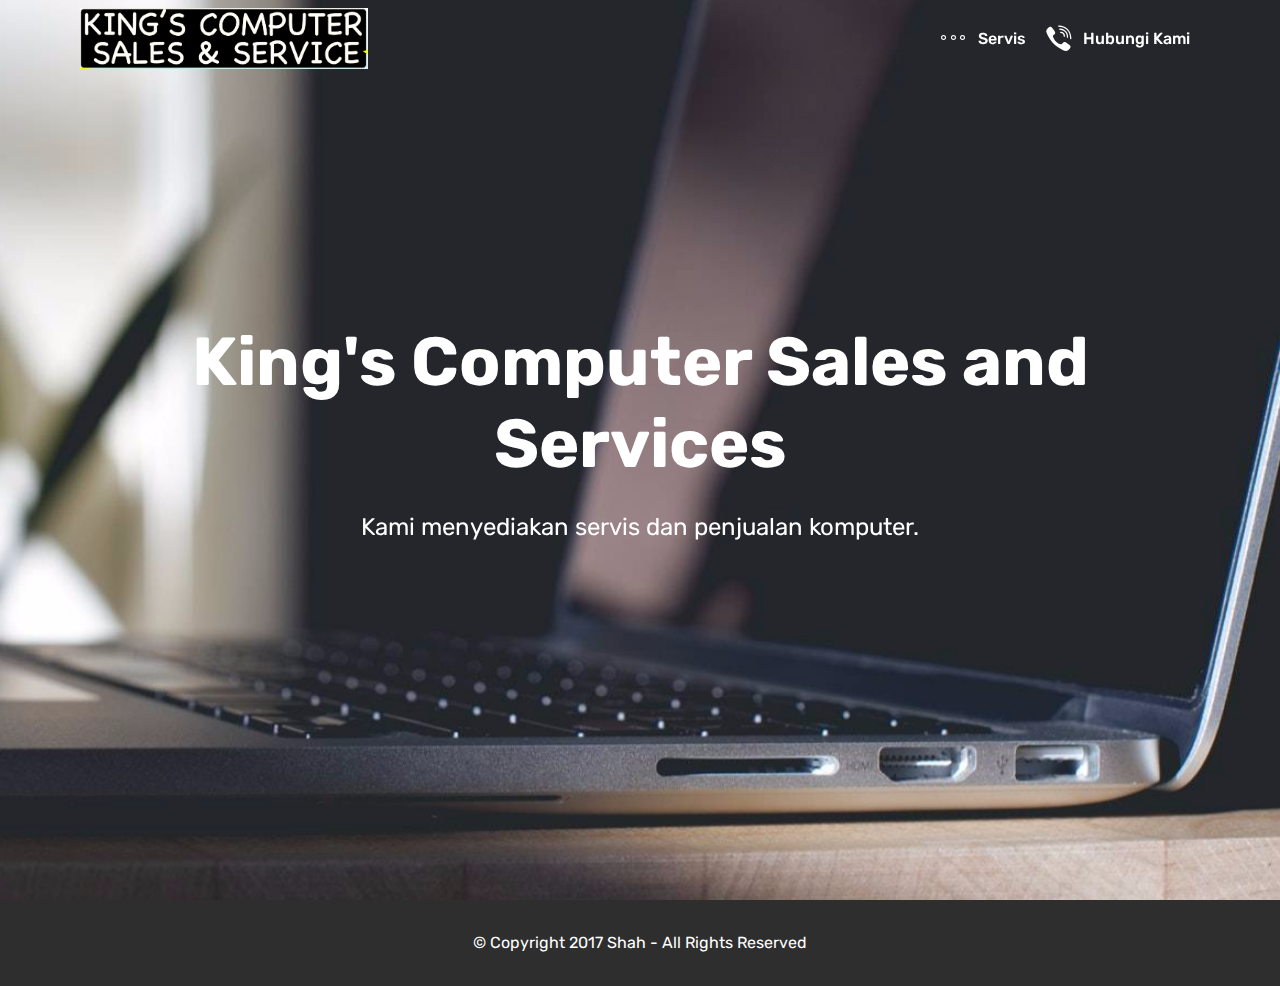
==== index.html @ 3e591c6e "create github pages" ====
<!DOCTYPE html>
<html >
<head>
  <!-- Site made with Mobirise Website Builder v4.5.2, https://mobirise.com -->
  <meta charset="UTF-8">
  <meta http-equiv="X-UA-Compatible" content="IE=edge">
  <meta name="generator" content="Mobirise v4.5.2, mobirise.com">
  <meta name="viewport" content="width=device-width, initial-scale=1, minimum-scale=1">
  <link rel="shortcut icon" href="assets/images/en-faizal-5375x3863.jpg" type="image/x-icon">
  <meta name="description" content="">
  <title>Home</title>
  <link rel="stylesheet" href="assets/web/assets/mobirise-icons/mobirise-icons.css">
  <link rel="stylesheet" href="assets/tether/tether.min.css">
  <link rel="stylesheet" href="assets/bootstrap/css/bootstrap.min.css">
  <link rel="stylesheet" href="assets/bootstrap/css/bootstrap-grid.min.css">
  <link rel="stylesheet" href="assets/bootstrap/css/bootstrap-reboot.min.css">
  <link rel="stylesheet" href="assets/socicon/css/styles.css">
  <link rel="stylesheet" href="assets/dropdown/css/style.css">
  <link rel="stylesheet" href="assets/theme/css/style.css">
  <link rel="stylesheet" href="assets/mobirise/css/mbr-additional.css" type="text/css">
  
  
  
</head>
<body>
<section class="menu cid-qDKO9ra7FM" once="menu" id="menu1-1" data-rv-view="328">

    

    <nav class="navbar navbar-expand beta-menu navbar-dropdown align-items-center navbar-fixed-top navbar-toggleable-sm bg-color transparent">
        <button class="navbar-toggler navbar-toggler-right" type="button" data-toggle="collapse" data-target="#navbarSupportedContent" aria-controls="navbarSupportedContent" aria-expanded="false" aria-label="Toggle navigation">
            <div class="hamburger">
                <span></span>
                <span></span>
                <span></span>
                <span></span>
            </div>
        </button>
        <div class="menu-logo">
            <div class="navbar-brand">
                <span class="navbar-logo">
                    <a href="index.html">
                         <img src="assets/images/en-faizal-5375x3863.jpg" alt="Mobirise" title="" media-simple="true" style="height: 3.8rem;">
                    </a>
                </span>
                
            </div>
        </div>
        <div class="collapse navbar-collapse" id="navbarSupportedContent">
            <ul class="navbar-nav nav-dropdown nav-right" data-app-modern-menu="true"><li class="nav-item">
                    <a class="nav-link link text-white display-4" href="page1.html"><span class="mbri-more-horizontal mbr-iconfont mbr-iconfont-btn"></span>
                        Servis</a>
                </li>
                <li class="nav-item">
                    <a class="nav-link link text-white display-4" href="page3.html"><span class="socicon socicon-viber mbr-iconfont mbr-iconfont-btn"></span>
                        Hubungi Kami</a>
                </li></ul>
            
        </div>
    </nav>
</section>

<section class="engine"><a href="https://mobirise.co/i">build your own website</a></section><section class="cid-qDKNWltQVq mbr-fullscreen mbr-parallax-background" id="header2-0" data-rv-view="325">

    

    

    <div class="container align-center">
        <div class="row justify-content-md-center">
            <div class="mbr-white col-md-10">
                <h1 class="mbr-section-title mbr-bold pb-3 mbr-fonts-style display-1">King's Computer Sales and Services</h1>
                
                <p class="mbr-text pb-3 mbr-fonts-style display-5">Kami menyediakan servis dan penjualan komputer.</p>
                
            </div>
        </div>
    </div>
    
</section>

<section once="" class="cid-qDKVoZmRQa" id="footer6-9" data-rv-view="330">

    

    

    <div class="container">
        <div class="media-container-row align-center mbr-white">
            <div class="col-12">
                <p class="mbr-text mb-0 mbr-fonts-style display-7">© Copyright 2017 Shah - All Rights Reserved</p>
            </div>
        </div>
    </div>
</section>


  <script src="assets/web/assets/jquery/jquery.min.js"></script>
  <script src="assets/popper/popper.min.js"></script>
  <script src="assets/tether/tether.min.js"></script>
  <script src="assets/bootstrap/js/bootstrap.min.js"></script>
  <script src="assets/parallax/jarallax.min.js"></script>
  <script src="assets/dropdown/js/script.min.js"></script>
  <script src="assets/touchswipe/jquery.touch-swipe.min.js"></script>
  <script src="assets/smoothscroll/smooth-scroll.js"></script>
  <script src="assets/theme/js/script.js"></script>
  
  
</body>
</html>
---- assets/web/assets/mobirise-icons/mobirise-icons.css ----
@font-face {
  font-family: 'MobiriseIcons';
  src:  url('mobirise-icons.eot?spat4u');
  src:  url('mobirise-icons.eot?spat4u#iefix') format('embedded-opentype'),
    url('mobirise-icons.ttf?spat4u') format('truetype'),
    url('mobirise-icons.woff?spat4u') format('woff'),
    url('mobirise-icons.svg?spat4u#MobiriseIcons') format('svg');
  font-weight: normal;
  font-style: normal;
}

[class^="mbri-"], [class*=" mbri-"] {
  /* use !important to prevent issues with browser extensions that change fonts */
  font-family: MobiriseIcons !important;
  speak: none;
  font-style: normal;
  font-weight: normal;
  font-variant: normal;
  text-transform: none;
  line-height: 1;

  /* Better Font Rendering =========== */
  -webkit-font-smoothing: antialiased;
  -moz-osx-font-smoothing: grayscale;
}

.mbri-add-submenu:before {
  content: "\e900";
}
.mbri-alert:before {
  content: "\e901";
}
.mbri-align-center:before {
  content: "\e902";
}
.mbri-align-justify:before {
  content: "\e903";
}
.mbri-align-left:before {
  content: "\e904";
}
.mbri-align-right:before {
  content: "\e905";
}
.mbri-android:before {
  content: "\e906";
}
.mbri-apple:before {
  content: "\e907";
}
.mbri-arrow-down:before {
  content: "\e908";
}
.mbri-arrow-next:before {
  content: "\e909";
}
.mbri-arrow-prev:before {
  content: "\e90a";
}
.mbri-arrow-up:before {
  content: "\e90b";
}
.mbri-bold:before {
  content: "\e90c";
}
.mbri-bookmark:before {
  content: "\e90d";
}
.mbri-bootstrap:before {
  content: "\e90e";
}
.mbri-briefcase:before {
  content: "\e90f";
}
.mbri-browse:before {
  content: "\e910";
}
.mbri-bulleted-list:before {
  content: "\e911";
}
.mbri-calendar:before {
  content: "\e912";
}
.mbri-camera:before {
  content: "\e913";
}
.mbri-cart-add:before {
  content: "\e914";
}
.mbri-cart-full:before {
  content: "\e915";
}
.mbri-cash:before {
  content: "\e916";
}
.mbri-change-style:before {
  content: "\e917";
}
.mbri-chat:before {
  content: "\e918";
}
.mbri-clock:before {
  content: "\e919";
}
.mbri-close:before {
  content: "\e91a";
}
.mbri-cloud:before {
  content: "\e91b";
}
.mbri-code:before {
  content: "\e91c";
}
.mbri-contact-form:before {
  content: "\e91d";
}
.mbri-credit-card:before {
  content: "\e91e";
}
.mbri-cursor-click:before {
  content: "\e91f";
}
.mbri-cust-feedback:before {
  content: "\e920";
}
.mbri-database:before {
  content: "\e921";
}
.mbri-delivery:before {
  content: "\e922";
}
.mbri-desktop:before {
  content: "\e923";
}
.mbri-devices:before {
  content: "\e924";
}
.mbri-down:before {
  content: "\e925";
}
.mbri-download:before {
  content: "\e989";
}
.mbri-drag-n-drop:before {
  content: "\e927";
}
.mbri-drag-n-drop2:before {
  content: "\e928";
}
.mbri-edit:before {
  content: "\e929";
}
.mbri-edit2:before {
  content: "\e92a";
}
.mbri-error:before {
  content: "\e92b";
}
.mbri-extension:before {
  content: "\e92c";
}
.mbri-features:before {
  content: "\e92d";
}
.mbri-file:before {
  content: "\e92e";
}
.mbri-flag:before {
  content: "\e92f";
}
.mbri-folder:before {
  content: "\e930";
}
.mbri-gift:before {
  content: "\e931";
}
.mbri-github:before {
  content: "\e932";
}
.mbri-globe:before {
  content: "\e933";
}
.mbri-globe-2:before {
  content: "\e934";
}
.mbri-growing-chart:before {
  content: "\e935";
}
.mbri-hearth:before {
  content: "\e936";
}
.mbri-help:before {
  content: "\e937";
}
.mbri-home:before {
  content: "\e938";
}
.mbri-hot-cup:before {
  content: "\e939";
}
.mbri-idea:before {
  content: "\e93a";
}
.mbri-image-gallery:before {
  content: "\e93b";
}
.mbri-image-slider:before {
  content: "\e93c";
}
.mbri-info:before {
  content: "\e93d";
}
.mbri-italic:before {
  content: "\e93e";
}
.mbri-key:before {
  content: "\e93f";
}
.mbri-laptop:before {
  content: "\e940";
}
.mbri-layers:before {
  content: "\e941";
}
.mbri-left-right:before {
  content: "\e942";
}
.mbri-left:before {
  content: "\e943";
}
.mbri-letter:before {
  content: "\e944";
}
.mbri-like:before {
  content: "\e945";
}
.mbri-link:before {
  content: "\e946";
}
.mbri-lock:before {
  content: "\e947";
}
.mbri-login:before {
  content: "\e948";
}
.mbri-logout:before {
  content: "\e949";
}
.mbri-magic-stick:before {
  content: "\e94a";
}
.mbri-map-pin:before {
  content: "\e94b";
}
.mbri-menu:before {
  content: "\e94c";
}
.mbri-mobile:before {
  content: "\e94d";
}
.mbri-mobile2:before {
  content: "\e94e";
}
.mbri-mobirise:before {
  content: "\e94f";
}
.mbri-more-horizontal:before {
  content: "\e950";
}
.mbri-more-vertical:before {
  content: "\e951";
}
.mbri-music:before {
  content: "\e952";
}
.mbri-new-file:before {
  content: "\e953";
}
.mbri-numbered-list:before {
  content: "\e954";
}
.mbri-opened-folder:before {
  content: "\e955";
}
.mbri-pages:before {
  content: "\e956";
}
.mbri-paper-plane:before {
  content: "\e957";
}
.mbri-paperclip:before {
  content: "\e958";
}
.mbri-photo:before {
  content: "\e959";
}
.mbri-photos:before {
  content: "\e95a";
}
.mbri-pin:before {
  content: "\e95b";
}
.mbri-play:before {
  content: "\e95c";
}
.mbri-plus:before {
  content: "\e95d";
}
.mbri-preview:before {
  content: "\e95e";
}
.mbri-print:before {
  content: "\e95f";
}
.mbri-protect:before {
  content: "\e960";
}
.mbri-question:before {
  content: "\e961";
}
.mbri-quote-left:before {
  content: "\e962";
}
.mbri-quote-right:before {
  content: "\e963";
}
.mbri-refresh:before {
  content: "\e964";
}
.mbri-responsive:before {
  content: "\e965";
}
.mbri-right:before {
  content: "\e966";
}
.mbri-rocket:before {
  content: "\e967";
}
.mbri-sad-face:before {
  content: "\e968";
}
.mbri-sale:before {
  content: "\e969";
}
.mbri-save:before {
  content: "\e96a";
}
.mbri-search:before {
  content: "\e96b";
}
.mbri-setting:before {
  content: "\e96c";
}
.mbri-setting2:before {
  content: "\e96d";
}
.mbri-setting3:before {
  content: "\e96e";
}
.mbri-share:before {
  content: "\e96f";
}
.mbri-shopping-bag:before {
  content: "\e970";
}
.mbri-shopping-basket:before {
  content: "\e971";
}
.mbri-shopping-cart:before {
  content: "\e972";
}
.mbri-sites:before {
  content: "\e973";
}
.mbri-smile-face:before {
  content: "\e974";
}
.mbri-speed:before {
  content: "\e975";
}
.mbri-star:before {
  content: "\e976";
}
.mbri-success:before {
  content: "\e977";
}
.mbri-sun:before {
  content: "\e978";
}
.mbri-sun2:before {
  content: "\e979";
}
.mbri-tablet:before {
  content: "\e97a";
}
.mbri-tablet-vertical:before {
  content: "\e97b";
}
.mbri-target:before {
  content: "\e97c";
}
.mbri-timer:before {
  content: "\e97d";
}
.mbri-to-ftp:before {
  content: "\e97e";
}
.mbri-to-local-drive:before {
  content: "\e97f";
}
.mbri-touch-swipe:before {
  content: "\e980";
}
.mbri-touch:before {
  content: "\e981";
}
.mbri-trash:before {
  content: "\e982";
}
.mbri-underline:before {
  content: "\e983";
}
.mbri-unlink:before {
  content: "\e984";
}
.mbri-unlock:before {
  content: "\e985";
}
.mbri-up-down:before {
  content: "\e986";
}
.mbri-up:before {
  content: "\e987";
}
.mbri-update:before {
  content: "\e988";
}
.mbri-upload:before {
 content: "\e926"; 
}
.mbri-user:before {
  content: "\e98a";
}
.mbri-user2:before {
  content: "\e98b";
}
.mbri-users:before {
  content: "\e98c";
}
.mbri-video:before {
  content: "\e98d";
}
.mbri-video-play:before {
  content: "\e98e";
}
.mbri-watch:before {
  content: "\e98f";
}
.mbri-website-theme:before {
  content: "\e990";
}
.mbri-wifi:before {
  content: "\e991";
}
.mbri-windows:before {
  content: "\e992";
}
.mbri-zoom-out:before {
  content: "\e993";
}
.mbri-redo:before {
  content: "\e994";
}
.mbri-undo:before {
  content: "\e995";
}
---- assets/socicon/css/styles.css ----
@charset "UTF-8";

@font-face {
  font-family: "socicon";
  src:url("../fonts/socicon.eot");
  src:url("../fonts/socicon.eot?#iefix") format("embedded-opentype"),
    url("../fonts/socicon.woff") format("woff"),
    url("../fonts/socicon.ttf") format("truetype"),
    url("../fonts/socicon.svg#socicon") format("svg");
  font-weight: normal;
  font-style: normal;

}

[data-icon]:before {
  font-family: "socicon" !important;
  content: attr(data-icon);
  font-style: normal !important;
  font-weight: normal !important;
  font-variant: normal !important;
  text-transform: none !important;
  speak: none;
  line-height: 1;
  -webkit-font-smoothing: antialiased;
  -moz-osx-font-smoothing: grayscale;
}

[class^="socicon-"]:before,
[class*=" socicon-"]:before {
  font-family: "socicon" !important;
  font-style: normal !important;
  font-weight: normal !important;
  font-variant: normal !important;
  text-transform: none !important;
  speak: none;
  line-height: 1;
  -webkit-font-smoothing: antialiased;
  -moz-osx-font-smoothing: grayscale;
}

.socicon-modelmayhem:before {
  content: "\e000";
}
.socicon-mixcloud:before {
  content: "\e001";
}
.socicon-drupal:before {
  content: "\e002";
}
.socicon-swarm:before {
  content: "\e003";
}
.socicon-istock:before {
  content: "\e004";
}
.socicon-yammer:before {
  content: "\e005";
}
.socicon-ello:before {
  content: "\e006";
}
.socicon-stackoverflow:before {
  content: "\e007";
}
.socicon-persona:before {
  content: "\e008";
}
.socicon-triplej:before {
  content: "\e009";
}
.socicon-houzz:before {
  content: "\e00a";
}
.socicon-rss:before {
  content: "\e00b";
}
.socicon-paypal:before {
  content: "\e00c";
}
.socicon-odnoklassniki:before {
  content: "\e00d";
}
.socicon-airbnb:before {
  content: "\e00e";
}
.socicon-periscope:before {
  content: "\e00f";
}
.socicon-outlook:before {
  content: "\e010";
}
.socicon-coderwall:before {
  content: "\e011";
}
.socicon-tripadvisor:before {
  content: "\e012";
}
.socicon-appnet:before {
  content: "\e013";
}
.socicon-goodreads:before {
  content: "\e014";
}
.socicon-tripit:before {
  content: "\e015";
}
.socicon-lanyrd:before {
  content: "\e016";
}
.socicon-slideshare:before {
  content: "\e017";
}
.socicon-buffer:before {
  content: "\e018";
}
.socicon-disqus:before {
  content: "\e019";
}
.socicon-vkontakte:before {
  content: "\e01a";
}
.socicon-whatsapp:before {
  content: "\e01b";
}
.socicon-patreon:before {
  content: "\e01c";
}
.socicon-storehouse:before {
  content: "\e01d";
}
.socicon-pocket:before {
  content: "\e01e";
}
.socicon-mail:before {
  content: "\e01f";
}
.socicon-blogger:before {
  content: "\e020";
}
.socicon-technorati:before {
  content: "\e021";
}
.socicon-reddit:before {
  content: "\e022";
}
.socicon-dribbble:before {
  content: "\e023";
}
.socicon-stumbleupon:before {
  content: "\e024";
}
.socicon-digg:before {
  content: "\e025";
}
.socicon-envato:before {
  content: "\e026";
}
.socicon-behance:before {
  content: "\e027";
}
.socicon-delicious:before {
  content: "\e028";
}
.socicon-deviantart:before {
  content: "\e029";
}
.socicon-forrst:before {
  content: "\e02a";
}
.socicon-play:before {
  content: "\e02b";
}
.socicon-zerply:before {
  content: "\e02c";
}
.socicon-wikipedia:before {
  content: "\e02d";
}
.socicon-apple:before {
  content: "\e02e";
}
.socicon-flattr:before {
  content: "\e02f";
}
.socicon-github:before {
  content: "\e030";
}
.socicon-renren:before {
  content: "\e031";
}
.socicon-friendfeed:before {
  content: "\e032";
}
.socicon-newsvine:before {
  content: "\e033";
}
.socicon-identica:before {
  content: "\e034";
}
.socicon-bebo:before {
  content: "\e035";
}
.socicon-zynga:before {
  content: "\e036";
}
.socicon-steam:before {
  content: "\e037";
}
.socicon-xbox:before {
  content: "\e038";
}
.socicon-windows:before {
  content: "\e039";
}
.socicon-qq:before {
  content: "\e03a";
}
.socicon-douban:before {
  content: "\e03b";
}
.socicon-meetup:before {
  content: "\e03c";
}
.socicon-playstation:before {
  content: "\e03d";
}
.socicon-android:before {
  content: "\e03e";
}
.socicon-snapchat:before {
  content: "\e03f";
}
.socicon-twitter:before {
  content: "\e040";
}
.socicon-facebook:before {
  content: "\e041";
}
.socicon-googleplus:before {
  content: "\e042";
}
.socicon-pinterest:before {
  content: "\e043";
}
.socicon-foursquare:before {
  content: "\e044";
}
.socicon-yahoo:before {
  content: "\e045";
}
.socicon-skype:before {
  content: "\e046";
}
.socicon-yelp:before {
  content: "\e047";
}
.socicon-feedburner:before {
  content: "\e048";
}
.socicon-linkedin:before {
  content: "\e049";
}
.socicon-viadeo:before {
  content: "\e04a";
}
.socicon-xing:before {
  content: "\e04b";
}
.socicon-myspace:before {
  content: "\e04c";
}
.socicon-soundcloud:before {
  content: "\e04d";
}
.socicon-spotify:before {
  content: "\e04e";
}
.socicon-grooveshark:before {
  content: "\e04f";
}
.socicon-lastfm:before {
  content: "\e050";
}
.socicon-youtube:before {
  content: "\e051";
}
.socicon-vimeo:before {
  content: "\e052";
}
.socicon-dailymotion:before {
  content: "\e053";
}
.socicon-vine:before {
  content: "\e054";
}
.socicon-flickr:before {
  content: "\e055";
}
.socicon-500px:before {
  content: "\e056";
}
.socicon-wordpress:before {
  content: "\e058";
}
.socicon-tumblr:before {
  content: "\e059";
}
.socicon-twitch:before {
  content: "\e05a";
}
.socicon-8tracks:before {
  content: "\e05b";
}
.socicon-amazon:before {
  content: "\e05c";
}
.socicon-icq:before {
  content: "\e05d";
}
.socicon-smugmug:before {
  content: "\e05e";
}
.socicon-ravelry:before {
  content: "\e05f";
}
.socicon-weibo:before {
  content: "\e060";
}
.socicon-baidu:before {
  content: "\e061";
}
.socicon-angellist:before {
  content: "\e062";
}
.socicon-ebay:before {
  content: "\e063";
}
.socicon-imdb:before {
  content: "\e064";
}
.socicon-stayfriends:before {
  content: "\e065";
}
.socicon-residentadvisor:before {
  content: "\e066";
}
.socicon-google:before {
  content: "\e067";
}
.socicon-yandex:before {
  content: "\e068";
}
.socicon-sharethis:before {
  content: "\e069";
}
.socicon-bandcamp:before {
  content: "\e06a";
}
.socicon-itunes:before {
  content: "\e06b";
}
.socicon-deezer:before {
  content: "\e06c";
}
.socicon-telegram:before {
  content: "\e06e";
}
.socicon-openid:before {
  content: "\e06f";
}
.socicon-amplement:before {
  content: "\e070";
}
.socicon-viber:before {
  content: "\e071";
}
.socicon-zomato:before {
  content: "\e072";
}
.socicon-draugiem:before {
  content: "\e074";
}
.socicon-endomodo:before {
  content: "\e075";
}
.socicon-filmweb:before {
  content: "\e076";
}
.socicon-stackexchange:before {
  content: "\e077";
}
.socicon-wykop:before {
  content: "\e078";
}
.socicon-teamspeak:before {
  content: "\e079";
}
.socicon-teamviewer:before {
  content: "\e07a";
}
.socicon-ventrilo:before {
  content: "\e07b";
}
.socicon-younow:before {
  content: "\e07c";
}
.socicon-raidcall:before {
  content: "\e07d";
}
.socicon-mumble:before {
  content: "\e07e";
}
.socicon-medium:before {
  content: "\e06d";
}
.socicon-bebee:before {
  content: "\e07f";
}
.socicon-hitbox:before {
  content: "\e080";
}
.socicon-reverbnation:before {
  content: "\e081";
}
.socicon-formulr:before {
  content: "\e082";
}
.socicon-instagram:before {
  content: "\e057";
}
.socicon-battlenet:before {
  content: "\e083";
}
.socicon-chrome:before {
  content: "\e084";
}
.socicon-discord:before {
  content: "\e086";
}
.socicon-issuu:before {
  content: "\e087";
}
.socicon-macos:before {
  content: "\e088";
}
.socicon-firefox:before {
  content: "\e089";
}
.socicon-opera:before {
  content: "\e08d";
}
.socicon-keybase:before {
  content: "\e090";
}
.socicon-alliance:before {
  content: "\e091";
}
.socicon-livejournal:before {
  content: "\e092";
}
.socicon-googlephotos:before {
  content: "\e093";
}
.socicon-horde:before {
  content: "\e094";
}
.socicon-etsy:before {
  content: "\e095";
}
.socicon-zapier:before {
  content: "\e096";
}
.socicon-google-scholar:before {
  content: "\e097";
}
.socicon-researchgate:before {
  content: "\e098";
}
.socicon-wechat:before {
  content: "\e099";
}
.socicon-strava:before {
  content: "\e09a";
}
.socicon-line:before {
  content: "\e09b";
}
.socicon-lyft:before {
  content: "\e09c";
}
.socicon-uber:before {
  content: "\e09d";
}
.socicon-songkick:before {
  content: "\e09e";
}
.socicon-viewbug:before {
  content: "\e09f";
}
.socicon-googlegroups:before {
  content: "\e0a0";
}
.socicon-quora:before {
  content: "\e073";
}
.socicon-diablo:before {
  content: "\e085";
}
.socicon-blizzard:before {
  content: "\e0a1";
}
.socicon-hearthstone:before {
  content: "\e08b";
}
.socicon-heroes:before {
  content: "\e08a";
}
.socicon-overwatch:before {
  content: "\e08c";
}
.socicon-warcraft:before {
  content: "\e08e";
}
.socicon-starcraft:before {
  content: "\e08f";
}
.socicon-beam:before {
  content: "\e0a2";
}
.socicon-curse:before {
  content: "\e0a3";
}
.socicon-player:before {
  content: "\e0a4";
}
.socicon-streamjar:before {
  content: "\e0a5";
}
.socicon-nintendo:before {
  content: "\e0a6";
}
.socicon-hellocoton:before {
  content: "\e0a7";
}
---- assets/dropdown/css/style.css ----
.navbar-dropdown {
  left: 0;
  padding: 0;
  position: absolute;
  right: 0;
  top: 0;
  transition: all 0.45s ease;
  z-index: 1030;
  background: #282828; }
  .navbar-dropdown .navbar-logo {
    margin-right: 0.8rem;
    transition: margin 0.3s ease-in-out;
    vertical-align: middle; }
    .navbar-dropdown .navbar-logo img {
      height: 3.125rem;
      transition: all 0.3s ease-in-out; }
    .navbar-dropdown .navbar-logo.mbr-iconfont {
      font-size: 3.125rem;
      line-height: 3.125rem; }
  .navbar-dropdown .navbar-caption {
    font-weight: 700;
    white-space: normal;
    vertical-align: -4px;
    line-height: 3.125rem !important; }
    .navbar-dropdown .navbar-caption, .navbar-dropdown .navbar-caption:hover {
      color: inherit;
      text-decoration: none; }
  .navbar-dropdown .mbr-iconfont + .navbar-caption {
    vertical-align: -1px; }
  .navbar-dropdown.navbar-fixed-top {
    position: fixed; }
  .navbar-dropdown .navbar-brand span {
    vertical-align: -4px; }
  .navbar-dropdown.bg-color.transparent {
    background: none; }
  .navbar-dropdown.navbar-short .navbar-brand {
    padding: 0.625rem 0; }
    .navbar-dropdown.navbar-short .navbar-brand span {
      vertical-align: -1px; }
  .navbar-dropdown.navbar-short .navbar-caption {
    line-height: 2.375rem !important;
    vertical-align: -2px; }
  .navbar-dropdown.navbar-short .navbar-logo {
    margin-right: 0.5rem; }
    .navbar-dropdown.navbar-short .navbar-logo img {
      height: 2.375rem; }
    .navbar-dropdown.navbar-short .navbar-logo.mbr-iconfont {
      font-size: 2.375rem;
      line-height: 2.375rem; }
  .navbar-dropdown.navbar-short .mbr-table-cell {
    height: 3.625rem; }
  .navbar-dropdown .navbar-close {
    left: 0.6875rem;
    position: fixed;
    top: 0.75rem;
    z-index: 1000; }
  .navbar-dropdown .hamburger-icon {
    content: "";
    display: inline-block;
    vertical-align: middle;
    width: 16px;
    -webkit-box-shadow: 0 -6px 0 1px #282828,0 0 0 1px #282828,0 6px 0 1px #282828;
    -moz-box-shadow: 0 -6px 0 1px #282828,0 0 0 1px #282828,0 6px 0 1px #282828;
    box-shadow: 0 -6px 0 1px #282828,0 0 0 1px #282828,0 6px 0 1px #282828; }

.dropdown-menu .dropdown-toggle[data-toggle="dropdown-submenu"]::after {
  border-bottom: 0.35em solid transparent;
  border-left: 0.35em solid;
  border-right: 0;
  border-top: 0.35em solid transparent;
  margin-left: 0.3rem; }

.dropdown-menu .dropdown-item:focus {
  outline: 0; }

.nav-dropdown {
  font-size: 0.75rem;
  font-weight: 500;
  height: auto !important; }
  .nav-dropdown .nav-btn {
    padding-left: 1rem; }
  .nav-dropdown .link {
    margin: .667em 1.667em;
    font-weight: 500;
    padding: 0;
    transition: color .2s ease-in-out; }
    .nav-dropdown .link.dropdown-toggle {
      margin-right: 2.583em; }
      .nav-dropdown .link.dropdown-toggle::after {
        margin-left: .25rem;
        border-top: 0.35em solid;
        border-right: 0.35em solid transparent;
        border-left: 0.35em solid transparent;
        border-bottom: 0; }
      .nav-dropdown .link.dropdown-toggle[aria-expanded="true"] {
        margin: 0;
        padding: 0.667em 3.263em  0.667em 1.667em; }
  .nav-dropdown .link::after,
  .nav-dropdown .dropdown-item::after {
    color: inherit; }
  .nav-dropdown .btn {
    font-size: 0.75rem;
    font-weight: 700;
    letter-spacing: 0;
    margin-bottom: 0;
    padding-left: 1.25rem;
    padding-right: 1.25rem; }
  .nav-dropdown .dropdown-menu {
    border-radius: 0;
    border: 0;
    left: 0;
    margin: 0;
    padding-bottom: 1.25rem;
    padding-top: 1.25rem;
    position: relative; }
  .nav-dropdown .dropdown-submenu {
    margin-left: 0.125rem;
    top: 0; }
  .nav-dropdown .dropdown-item {
    font-weight: 500;
    line-height: 2;
    padding: 0.3846em 4.615em 0.3846em 1.5385em;
    position: relative;
    transition: color .2s ease-in-out, background-color .2s ease-in-out; }
    .nav-dropdown .dropdown-item::after {
      margin-top: -0.3077em;
      position: absolute;
      right: 1.1538em;
      top: 50%; }
    .nav-dropdown .dropdown-item:focus, .nav-dropdown .dropdown-item:hover {
      background: none; }

@media (max-width: 767px) {
  .nav-dropdown.navbar-toggleable-sm {
    bottom: 0;
    display: none;
    left: 0;
    overflow-x: hidden;
    position: fixed;
    top: 0;
    transform: translateX(-100%);
    -ms-transform: translateX(-100%);
    -webkit-transform: translateX(-100%);
    width: 18.75rem;
    z-index: 999; } }
.nav-dropdown.navbar-toggleable-xl {
  bottom: 0;
  display: none;
  left: 0;
  overflow-x: hidden;
  position: fixed;
  top: 0;
  transform: translateX(-100%);
  -ms-transform: translateX(-100%);
  -webkit-transform: translateX(-100%);
  width: 18.75rem;
  z-index: 999; }

.nav-dropdown-sm {
  display: block !important;
  overflow-x: hidden;
  overflow: auto;
  padding-top: 3.875rem; }
  .nav-dropdown-sm::after {
    content: "";
    display: block;
    height: 3rem;
    width: 100%; }
  .nav-dropdown-sm.collapse.in ~ .navbar-close {
    display: block !important; }
  .nav-dropdown-sm.collapsing, .nav-dropdown-sm.collapse.in {
    transform: translateX(0);
    -ms-transform: translateX(0);
    -webkit-transform: translateX(0);
    transition: all 0.25s ease-out;
    -webkit-transition: all 0.25s ease-out;
    background: #282828; }
  .nav-dropdown-sm.collapsing[aria-expanded="false"] {
    transform: translateX(-100%);
    -ms-transform: translateX(-100%);
    -webkit-transform: translateX(-100%); }
  .nav-dropdown-sm .nav-item {
    display: block;
    margin-left: 0 !important;
    padding-left: 0; }
  .nav-dropdown-sm .link,
  .nav-dropdown-sm .dropdown-item {
    border-top: 1px dotted rgba(255, 255, 255, 0.1);
    font-size: 0.8125rem;
    line-height: 1.6;
    margin: 0 !important;
    padding: 0.875rem 2.4rem 0.875rem 1.5625rem !important;
    position: relative;
    white-space: normal; }
    .nav-dropdown-sm .link:focus, .nav-dropdown-sm .link:hover,
    .nav-dropdown-sm .dropdown-item:focus,
    .nav-dropdown-sm .dropdown-item:hover {
      background: rgba(0, 0, 0, 0.2) !important;
      color: #c0a375; }
  .nav-dropdown-sm .nav-btn {
    position: relative;
    padding: 1.5625rem 1.5625rem 0 1.5625rem; }
    .nav-dropdown-sm .nav-btn::before {
      border-top: 1px dotted rgba(255, 255, 255, 0.1);
      content: "";
      left: 0;
      position: absolute;
      top: 0;
      width: 100%; }
    .nav-dropdown-sm .nav-btn + .nav-btn {
      padding-top: 0.625rem; }
      .nav-dropdown-sm .nav-btn + .nav-btn::before {
        display: none; }
  .nav-dropdown-sm .btn {
    padding: 0.625rem 0; }
  .nav-dropdown-sm .dropdown-toggle[data-toggle="dropdown-submenu"]::after {
    margin-left: .25rem;
    border-top: 0.35em solid;
    border-right: 0.35em solid transparent;
    border-left: 0.35em solid transparent;
    border-bottom: 0; }
  .nav-dropdown-sm .dropdown-toggle[data-toggle="dropdown-submenu"][aria-expanded="true"]::after {
    border-top: 0;
    border-right: 0.35em solid transparent;
    border-left: 0.35em solid transparent;
    border-bottom: 0.35em solid; }
  .nav-dropdown-sm .dropdown-menu {
    margin: 0;
    padding: 0;
    position: relative;
    top: 0;
    left: 0;
    width: 100%;
    border: 0;
    float: none;
    border-radius: 0;
    background: none; }
  .nav-dropdown-sm .dropdown-submenu {
    left: 100%;
    margin-left: 0.125rem;
    margin-top: -1.25rem;
    top: 0; }

.navbar-toggleable-sm .nav-dropdown .dropdown-menu {
  position: absolute; }

.navbar-toggleable-sm .nav-dropdown .dropdown-submenu {
  left: 100%;
  margin-left: 0.125rem;
  margin-top: -1.25rem;
  top: 0; }

.navbar-toggleable-sm.opened .nav-dropdown .dropdown-menu {
  position: relative; }

.navbar-toggleable-sm.opened .nav-dropdown .dropdown-submenu {
  left: 0;
  margin-left: 00rem;
  margin-top: 0rem;
  top: 0; }

.is-builder .nav-dropdown.collapsing {
  transition: none !important; }

/*# sourceMappingURL=style.css.map */
---- assets/theme/css/style.css ----
/*!
 * Mobirise v4 theme (https://mobirise.com/)
 * Copyright 2017 Mobirise
 */
section {
  background-color: #eeeeee; }

section,
.container,
.container-fluid {
  position: relative;
  word-wrap: break-word; }

a.mbr-iconfont:hover {
  text-decoration: none; }

.article .lead p, .article .lead ul, .article .lead ol, .article .lead pre, .article .lead blockquote {
  margin-bottom: 0; }

a {
  font-style: normal;
  font-weight: 400;
  cursor: pointer; }
  a, a:hover {
    text-decoration: none; }

figure {
  margin-bottom: 0; }

body {
  color: #232323; }

h1, h2, h3, h4, h5, h6,
.h1, .h2, .h3, .h4, .h5, .h6,
.display-1, .display-2, .display-3, .display-4 {
  line-height: 1;
  word-break: break-word;
  word-wrap: break-word; }

b, strong {
  font-weight: bold; }

blockquote {
  padding: 10px 0 10px 20px;
  position: relative;
  border-left: 2px solid;
  border-color: #ff3366; }

input:-webkit-autofill, input:-webkit-autofill:hover, input:-webkit-autofill:focus, input:-webkit-autofill:active {
  transition-delay: 9999s;
  transition-property: background-color, color; }

textarea[type="hidden"] {
  display: none; }

body {
  position: relative; }

section {
  background-position: 50% 50%;
  background-repeat: no-repeat;
  background-size: cover; }
  section .mbr-background-video,
  section .mbr-background-video-preview {
    position: absolute;
    bottom: 0;
    left: 0;
    right: 0;
    top: 0; }

.hidden {
  visibility: hidden; }

.mbr-z-index20 {
  z-index: 20; }

/*! Base colors */
.mbr-white {
  color: #ffffff; }

.mbr-black {
  color: #000000; }

.mbr-bg-white {
  background-color: #ffffff; }

.mbr-bg-black {
  background-color: #000000; }

/*! Text-aligns */
.align-left {
  text-align: left; }

.align-center {
  text-align: center; }

.align-right {
  text-align: right; }

@media (max-width: 767px) {
  .align-left, .align-center, .align-right, .mbr-section-btn, .mbr-section-title {
    text-align: center; } }
/*! Font-weight  */
.mbr-light {
  font-weight: 300; }

.mbr-regular {
  font-weight: 400; }

.mbr-semibold {
  font-weight: 500; }

.mbr-bold {
  font-weight: 700; }

/*! Media  */
.media-size-item {
  -webkit-flex: 1 1 auto;
  -moz-flex: 1 1 auto;
  -ms-flex: 1 1 auto;
  -o-flex: 1 1 auto;
  flex: 1 1 auto; }

.media-content {
  -webkit-flex-basis: 100%;
  flex-basis: 100%; }

.media-container-row {
  display: -ms-flexbox;
  display: -webkit-flex;
  display: flex;
  -webkit-flex-direction: row;
  -ms-flex-direction: row;
  flex-direction: row;
  -webkit-flex-wrap: wrap;
  -ms-flex-wrap: wrap;
  flex-wrap: wrap;
  -webkit-justify-content: center;
  -ms-flex-pack: center;
  justify-content: center;
  -webkit-align-content: center;
  -ms-flex-line-pack: center;
  align-content: center;
  -webkit-align-items: start;
  -ms-flex-align: start;
  align-items: start; }
  .media-container-row .media-size-item {
    width: 400px; }

.media-container-column {
  display: -ms-flexbox;
  display: -webkit-flex;
  display: flex;
  -webkit-flex-direction: column;
  -ms-flex-direction: column;
  flex-direction: column;
  -webkit-flex-wrap: wrap;
  -ms-flex-wrap: wrap;
  flex-wrap: wrap;
  -webkit-justify-content: center;
  -ms-flex-pack: center;
  justify-content: center;
  -webkit-align-content: center;
  -ms-flex-line-pack: center;
  align-content: center;
  -webkit-align-items: stretch;
  -ms-flex-align: stretch;
  align-items: stretch; }
  .media-container-column > * {
    width: 100%; }

@media (min-width: 992px) {
  .media-container-row {
    -webkit-flex-wrap: nowrap;
    -ms-flex-wrap: nowrap;
    flex-wrap: nowrap; } }
figure {
  overflow: hidden; }

figure[mbr-media-size] {
  transition: width 0.1s; }

.mbr-figure img, .mbr-figure iframe {
  display: block;
  width: 100%; }

.card {
  background-color: transparent;
  border: none; }

.card-img {
  text-align: center;
  flex-shrink: 0; }

.media {
  max-width: 100%;
  margin: 0 auto; }

.mbr-figure {
  -ms-flex-item-align: center;
  -ms-grid-row-align: center;
  -webkit-align-self: center;
  align-self: center; }

.media-container > div {
  max-width: 100%; }

.mbr-figure img, .card-img img {
  width: 100%; }

@media (max-width: 991px) {
  .media-size-item {
    width: auto !important; }

  .media {
    width: auto; }

  .mbr-figure {
    width: 100% !important; } }
/*! Buttons */
.mbr-section-btn {
  margin-left: -.25rem;
  margin-right: -.25rem;
  font-size: 0; }

nav .mbr-section-btn {
  margin-left: 0rem;
  margin-right: 0rem; }

/*! Btn icon margin */
.btn .mbr-iconfont, .btn.btn-sm .mbr-iconfont {
  cursor: pointer;
  margin-right: 0.5rem; }

.btn.btn-md .mbr-iconfont, .btn.btn-md .mbr-iconfont {
  margin-right: 0.8rem; }

.mbr-regular {
  font-weight: 400; }

.mbr-semibold {
  font-weight: 500; }

.mbr-bold {
  font-weight: 700; }

[type="submit"] {
  -webkit-appearance: none; }

/*! Full-screen */
.mbr-fullscreen .mbr-overlay {
  min-height: 100vh; }

.mbr-fullscreen {
  display: flex;
  display: -webkit-flex;
  display: -moz-flex;
  display: -ms-flex;
  display: -o-flex;
  align-items: center;
  -webkit-align-items: center;
  min-height: 100vh;
  padding-top: 3rem;
  padding-bottom: 3rem; }

/*! Map */
.map {
  height: 25rem;
  position: relative; }
  .map iframe {
    width: 100%;
    height: 100%; }

/* Form */
.form-asterisk {
  font-family: initial;
  position: absolute;
  top: -2px;
  font-weight: normal; }

/*! Scroll to top arrow */
.mbr-arrow-up {
  bottom: 25px;
  right: 90px;
  position: fixed;
  text-align: right;
  z-index: 5000;
  color: #ffffff;
  font-size: 32px;
  transform: rotate(180deg);
  -webkit-transform: rotate(180deg); }

.mbr-arrow-up a {
  background: rgba(0, 0, 0, 0.2);
  border-radius: 3px;
  color: #fff;
  display: inline-block;
  height: 60px;
  width: 60px;
  outline-style: none !important;
  position: relative;
  text-decoration: none;
  transition: all .3s ease-in-out;
  cursor: pointer;
  text-align: center; }
  .mbr-arrow-up a:hover {
    background-color: rgba(0, 0, 0, 0.4); }
  .mbr-arrow-up a i {
    line-height: 60px; }

.mbr-arrow-up-icon {
  display: block;
  color: #fff; }

.mbr-arrow-up-icon::before {
  content: "\203a";
  display: inline-block;
  font-family: serif;
  font-size: 32px;
  line-height: 1;
  font-style: normal;
  position: relative;
  top: 6px;
  left: -4px;
  -webkit-transform: rotate(-90deg);
  transform: rotate(-90deg); }

/*! Arrow Down */
.mbr-arrow {
  position: absolute;
  bottom: 45px;
  left: 50%;
  width: 60px;
  height: 60px;
  cursor: pointer;
  background-color: rgba(80, 80, 80, 0.5);
  border-radius: 50%;
  -webkit-transform: translateX(-50%);
  transform: translateX(-50%); }
  .mbr-arrow > a {
    display: inline-block;
    text-decoration: none;
    outline-style: none;
    -webkit-animation: arrowdown 1.7s ease-in-out infinite;
    animation: arrowdown 1.7s ease-in-out infinite; }
    .mbr-arrow > a > i {
      position: absolute;
      top: -2px;
      left: 15px;
      font-size: 2rem; }

@keyframes arrowdown {
  0% {
    transform: translateY(0px);
    -webkit-transform: translateY(0px); }
  50% {
    transform: translateY(-5px);
    -webkit-transform: translateY(-5px); }
  100% {
    transform: translateY(0px);
    -webkit-transform: translateY(0px); } }
@-webkit-keyframes arrowdown {
  0% {
    transform: translateY(0px);
    -webkit-transform: translateY(0px); }
  50% {
    transform: translateY(-5px);
    -webkit-transform: translateY(-5px); }
  100% {
    transform: translateY(0px);
    -webkit-transform: translateY(0px); } }
@media (max-width: 500px) {
  .mbr-arrow-up {
    left: 50%;
    right: auto;
    transform: translateX(-50%) rotate(180deg);
    -webkit-transform: translateX(-50%) rotate(180deg); } }
/*Gradients animation*/
@keyframes gradient-animation {
  from {
    background-position: 0% 100%;
    animation-timing-function: ease-in-out; }
  to {
    background-position: 100% 0%;
    animation-timing-function: ease-in-out; } }
@-webkit-keyframes gradient-animation {
  from {
    background-position: 0% 100%;
    animation-timing-function: ease-in-out; }
  to {
    background-position: 100% 0%;
    animation-timing-function: ease-in-out; } }
.bg-gradient {
  background-size: 200% 200%;
  animation: gradient-animation 5s infinite alternate;
  -webkit-animation: gradient-animation 5s infinite alternate; }

.menu .navbar-brand {
  display: -webkit-flex; }
  .menu .navbar-brand span {
    display: flex;
    display: -webkit-flex; }
  .menu .navbar-brand .navbar-caption-wrap {
    display: -webkit-flex; }
  .menu .navbar-brand .navbar-logo img {
    display: -webkit-flex; }
@media (min-width: 768px) and (max-width: 991px) {
  .menu .navbar-toggleable-sm .navbar-nav {
    display: -webkit-box;
    display: -webkit-flex;
    display: -ms-flexbox; } }
@media (min-width: 992px) {
  .menu .navbar-nav.nav-dropdown {
    display: -webkit-flex; }
  .menu .navbar-toggleable-sm .navbar-collapse {
    display: -webkit-flex !important; } }

/*# sourceMappingURL=style.css.map */
.engine {
	position: absolute;
	text-indent: -2400px;
	text-align: center;
	padding: 0;
	top: 0;
	left: -2400px;
}
---- assets/mobirise/css/mbr-additional.css ----
@import url(https://fonts.googleapis.com/css?family=Rubik:300,300i,400,400i,500,500i,700,700i,900,900i);





body {
  font-style: normal;
  line-height: 1.5;
}
.mbr-section-title {
  font-style: normal;
  line-height: 1.2;
}
.mbr-section-subtitle {
  line-height: 1.3;
}
.mbr-text {
  font-style: normal;
  line-height: 1.6;
}
.display-1 {
  font-family: 'Rubik', sans-serif;
  font-size: 4.25rem;
}
.display-1 > .mbr-iconfont {
  font-size: 6.8rem;
}
.display-2 {
  font-family: 'Rubik', sans-serif;
  font-size: 3rem;
}
.display-2 > .mbr-iconfont {
  font-size: 4.8rem;
}
.display-4 {
  font-family: 'Rubik', sans-serif;
  font-size: 1rem;
}
.display-4 > .mbr-iconfont {
  font-size: 1.6rem;
}
.display-5 {
  font-family: 'Rubik', sans-serif;
  font-size: 1.5rem;
}
.display-5 > .mbr-iconfont {
  font-size: 2.4rem;
}
.display-7 {
  font-family: 'Rubik', sans-serif;
  font-size: 1rem;
}
.display-7 > .mbr-iconfont {
  font-size: 1.6rem;
}
/* ---- Fluid typography for mobile devices ---- */
/* 1.4 - font scale ratio ( bootstrap == 1.42857 ) */
/* 100vw - current viewport width */
/* (48 - 20)  48 == 48rem == 768px, 20 == 20rem == 320px(minimal supported viewport) */
/* 0.65 - min scale variable, may vary */
@media (max-width: 768px) {
  .display-1 {
    font-size: 3.4rem;
    font-size: calc( 2.1374999999999997rem + (4.25 - 2.1374999999999997) * ((100vw - 20rem) / (48 - 20)));
    line-height: calc( 1.4 * (2.1374999999999997rem + (4.25 - 2.1374999999999997) * ((100vw - 20rem) / (48 - 20))));
  }
  .display-2 {
    font-size: 2.4rem;
    font-size: calc( 1.7rem + (3 - 1.7) * ((100vw - 20rem) / (48 - 20)));
    line-height: calc( 1.4 * (1.7rem + (3 - 1.7) * ((100vw - 20rem) / (48 - 20))));
  }
  .display-4 {
    font-size: 0.8rem;
    font-size: calc( 1rem + (1 - 1) * ((100vw - 20rem) / (48 - 20)));
    line-height: calc( 1.4 * (1rem + (1 - 1) * ((100vw - 20rem) / (48 - 20))));
  }
  .display-5 {
    font-size: 1.2rem;
    font-size: calc( 1.175rem + (1.5 - 1.175) * ((100vw - 20rem) / (48 - 20)));
    line-height: calc( 1.4 * (1.175rem + (1.5 - 1.175) * ((100vw - 20rem) / (48 - 20))));
  }
}
/* Buttons */
.btn {
  font-weight: 500;
  border-width: 2px;
  font-style: normal;
  letter-spacing: 1px;
  margin: .4rem .8rem;
  white-space: normal;
  -webkit-transition: all 0.3s ease-in-out;
  -moz-transition: all 0.3s ease-in-out;
  transition: all 0.3s ease-in-out;
  padding: 1rem 3rem;
  border-radius: 3px;
  display: inline-flex;
  align-items: center;
  justify-content: center;
  word-break: break-word;
}
.btn-sm {
  font-weight: 500;
  letter-spacing: 1px;
  -webkit-transition: all 0.3s ease-in-out;
  -moz-transition: all 0.3s ease-in-out;
  transition: all 0.3s ease-in-out;
  padding: 0.6rem 1.5rem;
  border-radius: 3px;
}
.btn-md {
  font-weight: 500;
  letter-spacing: 1px;
  margin: .4rem .8rem !important;
  -webkit-transition: all 0.3s ease-in-out;
  -moz-transition: all 0.3s ease-in-out;
  transition: all 0.3s ease-in-out;
  padding: 1rem 3rem;
  border-radius: 3px;
}
.btn-lg {
  font-weight: 500;
  letter-spacing: 1px;
  margin: .4rem .8rem !important;
  -webkit-transition: all 0.3s ease-in-out;
  -moz-transition: all 0.3s ease-in-out;
  transition: all 0.3s ease-in-out;
  padding: 1.2rem 3.2rem;
  border-radius: 3px;
}
.bg-primary {
  background-color: #149dcc !important;
}
.bg-success {
  background-color: #f7ed4a !important;
}
.bg-info {
  background-color: #82786e !important;
}
.bg-warning {
  background-color: #879a9f !important;
}
.bg-danger {
  background-color: #b1a374 !important;
}
.btn-primary,
.btn-primary:active {
  background-color: #149dcc;
  border-color: #149dcc;
  color: #ffffff;
}
.btn-primary:hover,
.btn-primary:focus,
.btn-primary.focus,
.btn-primary.active {
  color: #ffffff;
  background-color: #0d6786;
  border-color: #0d6786;
}
.btn-primary.disabled,
.btn-primary:disabled {
  color: #ffffff !important;
  background-color: #0d6786 !important;
  border-color: #0d6786 !important;
}
.btn-secondary,
.btn-secondary:active {
  background-color: #ff3366;
  border-color: #ff3366;
  color: #ffffff;
}
.btn-secondary:hover,
.btn-secondary:focus,
.btn-secondary.focus,
.btn-secondary.active {
  color: #ffffff;
  background-color: #e50039;
  border-color: #e50039;
}
.btn-secondary.disabled,
.btn-secondary:disabled {
  color: #ffffff !important;
  background-color: #e50039 !important;
  border-color: #e50039 !important;
}
.btn-info,
.btn-info:active {
  background-color: #82786e;
  border-color: #82786e;
  color: #ffffff;
}
.btn-info:hover,
.btn-info:focus,
.btn-info.focus,
.btn-info.active {
  color: #ffffff;
  background-color: #59524b;
  border-color: #59524b;
}
.btn-info.disabled,
.btn-info:disabled {
  color: #ffffff !important;
  background-color: #59524b !important;
  border-color: #59524b !important;
}
.btn-success,
.btn-success:active {
  background-color: #f7ed4a;
  border-color: #f7ed4a;
  color: #ffffff;
}
.btn-success:hover,
.btn-success:focus,
.btn-success.focus,
.btn-success.active {
  color: #ffffff;
  background-color: #eadd0a;
  border-color: #eadd0a;
}
.btn-success.disabled,
.btn-success:disabled {
  color: #ffffff !important;
  background-color: #eadd0a !important;
  border-color: #eadd0a !important;
}
.btn-warning,
.btn-warning:active {
  background-color: #879a9f;
  border-color: #879a9f;
  color: #ffffff;
}
.btn-warning:hover,
.btn-warning:focus,
.btn-warning.focus,
.btn-warning.active {
  color: #ffffff;
  background-color: #617479;
  border-color: #617479;
}
.btn-warning.disabled,
.btn-warning:disabled {
  color: #ffffff !important;
  background-color: #617479 !important;
  border-color: #617479 !important;
}
.btn-danger,
.btn-danger:active {
  background-color: #b1a374;
  border-color: #b1a374;
  color: #ffffff;
}
.btn-danger:hover,
.btn-danger:focus,
.btn-danger.focus,
.btn-danger.active {
  color: #ffffff;
  background-color: #8b7d4e;
  border-color: #8b7d4e;
}
.btn-danger.disabled,
.btn-danger:disabled {
  color: #ffffff !important;
  background-color: #8b7d4e !important;
  border-color: #8b7d4e !important;
}
.btn-white {
  color: #333333 !important;
}
.btn-white,
.btn-white:active {
  background-color: #ffffff;
  border-color: #ffffff;
  color: #ffffff;
}
.btn-white:hover,
.btn-white:focus,
.btn-white.focus,
.btn-white.active {
  color: #ffffff;
  background-color: #d4d4d4;
  border-color: #d4d4d4;
}
.btn-white.disabled,
.btn-white:disabled {
  color: #ffffff !important;
  background-color: #d4d4d4 !important;
  border-color: #d4d4d4 !important;
}
.btn-black,
.btn-black:active {
  background-color: #333333;
  border-color: #333333;
  color: #ffffff;
}
.btn-black:hover,
.btn-black:focus,
.btn-black.focus,
.btn-black.active {
  color: #ffffff;
  background-color: #0d0d0d;
  border-color: #0d0d0d;
}
.btn-black.disabled,
.btn-black:disabled {
  color: #ffffff !important;
  background-color: #0d0d0d !important;
  border-color: #0d0d0d !important;
}
.btn-primary-outline,
.btn-primary-outline:active {
  background: none;
  border-color: #0b566f;
  color: #0b566f;
}
.btn-primary-outline:hover,
.btn-primary-outline:focus,
.btn-primary-outline.focus,
.btn-primary-outline.active {
  color: #ffffff;
  background-color: #149dcc;
  border-color: #149dcc;
}
.btn-primary-outline.disabled,
.btn-primary-outline:disabled {
  color: #ffffff !important;
  background-color: #149dcc !important;
  border-color: #149dcc !important;
}
.btn-secondary-outline,
.btn-secondary-outline:active {
  background: none;
  border-color: #cc0033;
  color: #cc0033;
}
.btn-secondary-outline:hover,
.btn-secondary-outline:focus,
.btn-secondary-outline.focus,
.btn-secondary-outline.active {
  color: #ffffff;
  background-color: #ff3366;
  border-color: #ff3366;
}
.btn-secondary-outline.disabled,
.btn-secondary-outline:disabled {
  color: #ffffff !important;
  background-color: #ff3366 !important;
  border-color: #ff3366 !important;
}
.btn-info-outline,
.btn-info-outline:active {
  background: none;
  border-color: #4b453f;
  color: #4b453f;
}
.btn-info-outline:hover,
.btn-info-outline:focus,
.btn-info-outline.focus,
.btn-info-outline.active {
  color: #ffffff;
  background-color: #82786e;
  border-color: #82786e;
}
.btn-info-outline.disabled,
.btn-info-outline:disabled {
  color: #ffffff !important;
  background-color: #82786e !important;
  border-color: #82786e !important;
}
.btn-success-outline,
.btn-success-outline:active {
  background: none;
  border-color: #d2c609;
  color: #d2c609;
}
.btn-success-outline:hover,
.btn-success-outline:focus,
.btn-success-outline.focus,
.btn-success-outline.active {
  color: #ffffff;
  background-color: #f7ed4a;
  border-color: #f7ed4a;
}
.btn-success-outline.disabled,
.btn-success-outline:disabled {
  color: #ffffff !important;
  background-color: #f7ed4a !important;
  border-color: #f7ed4a !important;
}
.btn-warning-outline,
.btn-warning-outline:active {
  background: none;
  border-color: #55666b;
  color: #55666b;
}
.btn-warning-outline:hover,
.btn-warning-outline:focus,
.btn-warning-outline.focus,
.btn-warning-outline.active {
  color: #ffffff;
  background-color: #879a9f;
  border-color: #879a9f;
}
.btn-warning-outline.disabled,
.btn-warning-outline:disabled {
  color: #ffffff !important;
  background-color: #879a9f !important;
  border-color: #879a9f !important;
}
.btn-danger-outline,
.btn-danger-outline:active {
  background: none;
  border-color: #7a6e45;
  color: #7a6e45;
}
.btn-danger-outline:hover,
.btn-danger-outline:focus,
.btn-danger-outline.focus,
.btn-danger-outline.active {
  color: #ffffff;
  background-color: #b1a374;
  border-color: #b1a374;
}
.btn-danger-outline.disabled,
.btn-danger-outline:disabled {
  color: #ffffff !important;
  background-color: #b1a374 !important;
  border-color: #b1a374 !important;
}
.btn-black-outline,
.btn-black-outline:active {
  background: none;
  border-color: #000000;
  color: #000000;
}
.btn-black-outline:hover,
.btn-black-outline:focus,
.btn-black-outline.focus,
.btn-black-outline.active {
  color: #ffffff;
  background-color: #333333;
  border-color: #333333;
}
.btn-black-outline.disabled,
.btn-black-outline:disabled {
  color: #ffffff !important;
  background-color: #333333 !important;
  border-color: #333333 !important;
}
.btn-white-outline,
.btn-white-outline:active,
.btn-white-outline.active {
  background: none;
  border-color: #ffffff;
  color: #ffffff;
}
.btn-white-outline:hover,
.btn-white-outline:focus,
.btn-white-outline.focus {
  color: #333333;
  background-color: #ffffff;
  border-color: #ffffff;
}
.text-primary {
  color: #149dcc !important;
}
.text-secondary {
  color: #ff3366 !important;
}
.text-success {
  color: #f7ed4a !important;
}
.text-info {
  color: #82786e !important;
}
.text-warning {
  color: #879a9f !important;
}
.text-danger {
  color: #b1a374 !important;
}
.text-white {
  color: #ffffff !important;
}
.text-black {
  color: #000000 !important;
}
a.text-primary:hover,
a.text-primary:focus {
  color: #0b566f !important;
}
a.text-secondary:hover,
a.text-secondary:focus {
  color: #cc0033 !important;
}
a.text-success:hover,
a.text-success:focus {
  color: #d2c609 !important;
}
a.text-info:hover,
a.text-info:focus {
  color: #4b453f !important;
}
a.text-warning:hover,
a.text-warning:focus {
  color: #55666b !important;
}
a.text-danger:hover,
a.text-danger:focus {
  color: #7a6e45 !important;
}
a.text-white:hover,
a.text-white:focus {
  color: #b3b3b3 !important;
}
a.text-black:hover,
a.text-black:focus {
  color: #4d4d4d !important;
}
.alert-success {
  background-color: #70c770;
}
.alert-info {
  background-color: #82786e;
}
.alert-warning {
  background-color: #879a9f;
}
.alert-danger {
  background-color: #b1a374;
}
.mbr-section-btn a.btn:not(.btn-form) {
  border-radius: 100px;
}
.mbr-section-btn a.btn:not(.btn-form):hover {
  box-shadow: 0 10px 40px 0 rgba(0, 0, 0, 0.2);
}
.mbr-gallery-filter li a {
  border-radius: 100px !important;
}
.mbr-gallery-filter li.active .btn {
  background-color: #149dcc;
  border-color: #149dcc;
  color: #ffffff;
}
.mbr-gallery-filter li.active .btn:focus {
  box-shadow: none;
}
.nav-tabs .nav-link {
  border-radius: 100px !important;
}
.btn-form {
  border-radius: 0;
}
.btn-form:hover {
  cursor: pointer;
}
a,
a:hover {
  color: #149dcc;
}
.mbr-plan-header.bg-primary .mbr-plan-subtitle,
.mbr-plan-header.bg-primary .mbr-plan-price-desc {
  color: #b4e6f8;
}
.mbr-plan-header.bg-success .mbr-plan-subtitle,
.mbr-plan-header.bg-success .mbr-plan-price-desc {
  color: #ffffff;
}
.mbr-plan-header.bg-info .mbr-plan-subtitle,
.mbr-plan-header.bg-info .mbr-plan-price-desc {
  color: #beb8b2;
}
.mbr-plan-header.bg-warning .mbr-plan-subtitle,
.mbr-plan-header.bg-warning .mbr-plan-price-desc {
  color: #ced6d8;
}
.mbr-plan-header.bg-danger .mbr-plan-subtitle,
.mbr-plan-header.bg-danger .mbr-plan-price-desc {
  color: #dfd9c6;
}
/* Scroll to top button*/
.scrollToTop_wraper {
  opacity: 0 !important;
}
#scrollToTop a i:before {
  content: '';
  position: absolute;
  height: 40%;
  top: 25%;
  background: #fff;
  width: 2px;
  left: calc(50% - 1px);
}
#scrollToTop a i:after {
  content: '';
  position: absolute;
  display: block;
  border-top: 2px solid #fff;
  border-right: 2px solid #fff;
  width: 40%;
  height: 40%;
  left: 30%;
  bottom: 30%;
  transform: rotate(135deg);
}
/* Others*/
.note-check a[data-value=Rubik] {
  font-style: normal;
}
.mbr-arrow a {
  color: #ffffff;
}
@media (max-width: 767px) {
  .mbr-arrow {
    display: none;
  }
}
.form-control-label {
  position: relative;
  cursor: pointer;
  margin-bottom: .357em;
  padding: 0;
}
.alert {
  color: #ffffff;
  border-radius: 0;
  border: 0;
  font-size: .875rem;
  line-height: 1.5;
  margin-bottom: 1.875rem;
  padding: 1.25rem;
  position: relative;
}
.alert.alert-form::after {
  background-color: inherit;
  bottom: -7px;
  content: "";
  display: block;
  height: 14px;
  left: 50%;
  margin-left: -7px;
  position: absolute;
  transform: rotate(45deg);
  width: 14px;
}
.form-control {
  background-color: #f5f5f5;
  box-shadow: none;
  color: #565656;
  font-family: 'Rubik', sans-serif;
  font-size: 1rem;
  line-height: 1.43;
  min-height: 3.5em;
  padding: 1.07em .5em;
}
.form-control > .mbr-iconfont {
  font-size: 1.6rem;
}
.form-control,
.form-control:focus {
  border: 1px solid #e8e8e8;
}
.form-active .form-control:invalid {
  border-color: red;
}
.mbr-overlay {
  background-color: #000;
  bottom: 0;
  left: 0;
  opacity: .5;
  position: absolute;
  right: 0;
  top: 0;
  z-index: 0;
}
blockquote {
  font-style: italic;
  padding: 10px 0 10px 20px;
  font-size: 1.09rem;
  position: relative;
  border-color: #149dcc;
  border-width: 3px;
}
ul,
ol,
pre,
blockquote {
  margin-bottom: 2.3125rem;
}
pre {
  background: #f4f4f4;
  padding: 10px 24px;
  white-space: pre-wrap;
}
.inactive {
  -webkit-user-select: none;
  -moz-user-select: none;
  -ms-user-select: none;
  user-select: none;
  pointer-events: none;
  -webkit-user-drag: none;
  user-drag: none;
}
.mbr-section__comments .row {
  justify-content: center;
}
/* Forms */
.mbr-form .btn {
  margin: .4rem 0;
}
.mbr-form .input-group-btn a.btn {
  border-radius: 100px !important;
}
.mbr-form .input-group-btn a.btn:hover {
  box-shadow: 0 10px 40px 0 rgba(0, 0, 0, 0.2);
}
.mbr-form .input-group-btn button[type="submit"] {
  border-radius: 100px !important;
  padding: 1rem 3rem;
}
.mbr-form .input-group-btn button[type="submit"]:hover {
  box-shadow: 0 10px 40px 0 rgba(0, 0, 0, 0.2);
}
.form2 .form-control {
  border-top-left-radius: 100px;
  border-bottom-left-radius: 100px;
}
.form2 .input-group-btn a.btn {
  border-top-left-radius: 0 !important;
  border-bottom-left-radius: 0 !important;
}
.form2 .input-group-btn button[type="submit"] {
  border-top-left-radius: 0 !important;
  border-bottom-left-radius: 0 !important;
}
.form3 input[type="email"] {
  border-radius: 100px !important;
}
@media (max-width: 349px) {
  .form2 input[type="email"] {
    border-radius: 100px !important;
  }
  .form2 .input-group-btn a.btn {
    border-radius: 100px !important;
  }
  .form2 .input-group-btn button[type="submit"] {
    border-radius: 100px !important;
  }
}
@media (max-width: 767px) {
  .btn {
    font-size: .75rem !important;
  }
  .btn .mbr-iconfont {
    font-size: 1rem !important;
  }
}
/* Social block */
.btn-social {
  font-size: 20px;
  border-radius: 50%;
  padding: 0;
  width: 44px;
  height: 44px;
  line-height: 44px;
  text-align: center;
  position: relative;
  border: 2px solid #c0a375;
  border-color: #149dcc;
  color: #232323;
  cursor: pointer;
}
.btn-social i {
  top: 0;
  line-height: 44px;
  width: 44px;
}
.btn-social:hover {
  color: #fff;
  background: #149dcc;
}
.btn-social + .btn {
  margin-left: .1rem;
}
/* Footer */
.mbr-footer-content li::before,
.mbr-footer .mbr-contacts li::before {
  background: #149dcc;
}
.mbr-footer-content li a:hover,
.mbr-footer .mbr-contacts li a:hover {
  color: #149dcc;
}
.footer3 input[type="email"],
.footer4 input[type="email"] {
  border-radius: 100px !important;
}
.footer3 .input-group-btn a.btn,
.footer4 .input-group-btn a.btn {
  border-radius: 100px !important;
}
.footer3 .input-group-btn button[type="submit"],
.footer4 .input-group-btn button[type="submit"] {
  border-radius: 100px !important;
}
/* Headers*/
.header13 .form-inline input[type="email"],
.header14 .form-inline input[type="email"] {
  border-radius: 100px;
}
.header13 .form-inline input[type="text"],
.header14 .form-inline input[type="text"] {
  border-radius: 100px;
}
.header13 .form-inline input[type="tel"],
.header14 .form-inline input[type="tel"] {
  border-radius: 100px;
}
.header13 .form-inline a.btn,
.header14 .form-inline a.btn {
  border-radius: 100px;
}
.header13 .form-inline button,
.header14 .form-inline button {
  border-radius: 100px !important;
}
.offset-1 {
  margin-left: 8.33333%;
}
.offset-2 {
  margin-left: 16.66667%;
}
.offset-3 {
  margin-left: 25%;
}
.offset-4 {
  margin-left: 33.33333%;
}
.offset-5 {
  margin-left: 41.66667%;
}
.offset-6 {
  margin-left: 50%;
}
.offset-7 {
  margin-left: 58.33333%;
}
.offset-8 {
  margin-left: 66.66667%;
}
.offset-9 {
  margin-left: 75%;
}
.offset-10 {
  margin-left: 83.33333%;
}
.offset-11 {
  margin-left: 91.66667%;
}
@media (min-width: 576px) {
  .offset-sm-0 {
    margin-left: 0%;
  }
  .offset-sm-1 {
    margin-left: 8.33333%;
  }
  .offset-sm-2 {
    margin-left: 16.66667%;
  }
  .offset-sm-3 {
    margin-left: 25%;
  }
  .offset-sm-4 {
    margin-left: 33.33333%;
  }
  .offset-sm-5 {
    margin-left: 41.66667%;
  }
  .offset-sm-6 {
    margin-left: 50%;
  }
  .offset-sm-7 {
    margin-left: 58.33333%;
  }
  .offset-sm-8 {
    margin-left: 66.66667%;
  }
  .offset-sm-9 {
    margin-left: 75%;
  }
  .offset-sm-10 {
    margin-left: 83.33333%;
  }
  .offset-sm-11 {
    margin-left: 91.66667%;
  }
}
@media (min-width: 768px) {
  .offset-md-0 {
    margin-left: 0%;
  }
  .offset-md-1 {
    margin-left: 8.33333%;
  }
  .offset-md-2 {
    margin-left: 16.66667%;
  }
  .offset-md-3 {
    margin-left: 25%;
  }
  .offset-md-4 {
    margin-left: 33.33333%;
  }
  .offset-md-5 {
    margin-left: 41.66667%;
  }
  .offset-md-6 {
    margin-left: 50%;
  }
  .offset-md-7 {
    margin-left: 58.33333%;
  }
  .offset-md-8 {
    margin-left: 66.66667%;
  }
  .offset-md-9 {
    margin-left: 75%;
  }
  .offset-md-10 {
    margin-left: 83.33333%;
  }
  .offset-md-11 {
    margin-left: 91.66667%;
  }
}
@media (min-width: 992px) {
  .offset-lg-0 {
    margin-left: 0%;
  }
  .offset-lg-1 {
    margin-left: 8.33333%;
  }
  .offset-lg-2 {
    margin-left: 16.66667%;
  }
  .offset-lg-3 {
    margin-left: 25%;
  }
  .offset-lg-4 {
    margin-left: 33.33333%;
  }
  .offset-lg-5 {
    margin-left: 41.66667%;
  }
  .offset-lg-6 {
    margin-left: 50%;
  }
  .offset-lg-7 {
    margin-left: 58.33333%;
  }
  .offset-lg-8 {
    margin-left: 66.66667%;
  }
  .offset-lg-9 {
    margin-left: 75%;
  }
  .offset-lg-10 {
    margin-left: 83.33333%;
  }
  .offset-lg-11 {
    margin-left: 91.66667%;
  }
}
@media (min-width: 1200px) {
  .offset-xl-0 {
    margin-left: 0%;
  }
  .offset-xl-1 {
    margin-left: 8.33333%;
  }
  .offset-xl-2 {
    margin-left: 16.66667%;
  }
  .offset-xl-3 {
    margin-left: 25%;
  }
  .offset-xl-4 {
    margin-left: 33.33333%;
  }
  .offset-xl-5 {
    margin-left: 41.66667%;
  }
  .offset-xl-6 {
    margin-left: 50%;
  }
  .offset-xl-7 {
    margin-left: 58.33333%;
  }
  .offset-xl-8 {
    margin-left: 66.66667%;
  }
  .offset-xl-9 {
    margin-left: 75%;
  }
  .offset-xl-10 {
    margin-left: 83.33333%;
  }
  .offset-xl-11 {
    margin-left: 91.66667%;
  }
}
.navbar-toggler {
  -webkit-align-self: flex-start;
  -ms-flex-item-align: start;
  align-self: flex-start;
  padding: 0.25rem 0.75rem;
  font-size: 1.25rem;
  line-height: 1;
  background: transparent;
  border: 1px solid transparent;
  -webkit-border-radius: 0.25rem;
  border-radius: 0.25rem;
}
.navbar-toggler:focus,
.navbar-toggler:hover {
  text-decoration: none;
}
.navbar-toggler-icon {
  display: inline-block;
  width: 1.5em;
  height: 1.5em;
  vertical-align: middle;
  content: "";
  background: no-repeat center center;
  -webkit-background-size: 100% 100%;
  -o-background-size: 100% 100%;
  background-size: 100% 100%;
}
.navbar-toggler-left {
  position: absolute;
  left: 1rem;
}
.navbar-toggler-right {
  position: absolute;
  right: 1rem;
}
@media (max-width: 575px) {
  .navbar-toggleable .navbar-nav .dropdown-menu {
    position: static;
    float: none;
  }
  .navbar-toggleable > .container {
    padding-right: 0;
    padding-left: 0;
  }
}
@media (min-width: 576px) {
  .navbar-toggleable {
    -webkit-box-orient: horizontal;
    -webkit-box-direction: normal;
    -webkit-flex-direction: row;
    -ms-flex-direction: row;
    flex-direction: row;
    -webkit-flex-wrap: nowrap;
    -ms-flex-wrap: nowrap;
    flex-wrap: nowrap;
    -webkit-box-align: center;
    -webkit-align-items: center;
    -ms-flex-align: center;
    align-items: center;
  }
  .navbar-toggleable .navbar-nav {
    -webkit-box-orient: horizontal;
    -webkit-box-direction: normal;
    -webkit-flex-direction: row;
    -ms-flex-direction: row;
    flex-direction: row;
  }
  .navbar-toggleable .navbar-nav .nav-link {
    padding-right: .5rem;
    padding-left: .5rem;
  }
  .navbar-toggleable > .container {
    display: -webkit-box;
    display: -webkit-flex;
    display: -ms-flexbox;
    display: flex;
    -webkit-flex-wrap: nowrap;
    -ms-flex-wrap: nowrap;
    flex-wrap: nowrap;
    -webkit-box-align: center;
    -webkit-align-items: center;
    -ms-flex-align: center;
    align-items: center;
  }
  .navbar-toggleable .navbar-collapse {
    display: -webkit-box !important;
    display: -webkit-flex !important;
    display: -ms-flexbox !important;
    display: flex !important;
    width: 100%;
  }
  .navbar-toggleable .navbar-toggler {
    display: none;
  }
}
@media (max-width: 767px) {
  .navbar-toggleable-sm .navbar-nav .dropdown-menu {
    position: static;
    float: none;
  }
  .navbar-toggleable-sm > .container {
    padding-right: 0;
    padding-left: 0;
  }
}
@media (min-width: 768px) {
  .navbar-toggleable-sm {
    -webkit-box-orient: horizontal;
    -webkit-box-direction: normal;
    -webkit-flex-direction: row;
    -ms-flex-direction: row;
    flex-direction: row;
    -webkit-flex-wrap: nowrap;
    -ms-flex-wrap: nowrap;
    flex-wrap: nowrap;
    -webkit-box-align: center;
    -webkit-align-items: center;
    -ms-flex-align: center;
    align-items: center;
  }
  .navbar-toggleable-sm .navbar-nav {
    -webkit-box-orient: horizontal;
    -webkit-box-direction: normal;
    -webkit-flex-direction: row;
    -ms-flex-direction: row;
    flex-direction: row;
  }
  .navbar-toggleable-sm .navbar-nav .nav-link {
    padding-right: .5rem;
    padding-left: .5rem;
  }
  .navbar-toggleable-sm > .container {
    display: -webkit-box;
    display: -webkit-flex;
    display: -ms-flexbox;
    display: flex;
    -webkit-flex-wrap: nowrap;
    -ms-flex-wrap: nowrap;
    flex-wrap: nowrap;
    -webkit-box-align: center;
    -webkit-align-items: center;
    -ms-flex-align: center;
    align-items: center;
  }
  .navbar-toggleable-sm .navbar-collapse {
    display: -webkit-box !important;
    display: -webkit-flex !important;
    display: -ms-flexbox !important;
    display: flex !important;
    width: 100%;
  }
  .navbar-toggleable-sm .navbar-toggler {
    display: none;
  }
}
@media (max-width: 991px) {
  .navbar-toggleable-md .navbar-nav .dropdown-menu {
    position: static;
    float: none;
  }
  .navbar-toggleable-md > .container {
    padding-right: 0;
    padding-left: 0;
  }
}
@media (min-width: 992px) {
  .navbar-toggleable-md {
    -webkit-box-orient: horizontal;
    -webkit-box-direction: normal;
    -webkit-flex-direction: row;
    -ms-flex-direction: row;
    flex-direction: row;
    -webkit-flex-wrap: nowrap;
    -ms-flex-wrap: nowrap;
    flex-wrap: nowrap;
    -webkit-box-align: center;
    -webkit-align-items: center;
    -ms-flex-align: center;
    align-items: center;
  }
  .navbar-toggleable-md .navbar-nav {
    -webkit-box-orient: horizontal;
    -webkit-box-direction: normal;
    -webkit-flex-direction: row;
    -ms-flex-direction: row;
    flex-direction: row;
  }
  .navbar-toggleable-md .navbar-nav .nav-link {
    padding-right: .5rem;
    padding-left: .5rem;
  }
  .navbar-toggleable-md > .container {
    display: -webkit-box;
    display: -webkit-flex;
    display: -ms-flexbox;
    display: flex;
    -webkit-flex-wrap: nowrap;
    -ms-flex-wrap: nowrap;
    flex-wrap: nowrap;
    -webkit-box-align: center;
    -webkit-align-items: center;
    -ms-flex-align: center;
    align-items: center;
  }
  .navbar-toggleable-md .navbar-collapse {
    display: -webkit-box !important;
    display: -webkit-flex !important;
    display: -ms-flexbox !important;
    display: flex !important;
    width: 100%;
  }
  .navbar-toggleable-md .navbar-toggler {
    display: none;
  }
}
@media (max-width: 1199px) {
  .navbar-toggleable-lg .navbar-nav .dropdown-menu {
    position: static;
    float: none;
  }
  .navbar-toggleable-lg > .container {
    padding-right: 0;
    padding-left: 0;
  }
}
@media (min-width: 1200px) {
  .navbar-toggleable-lg {
    -webkit-box-orient: horizontal;
    -webkit-box-direction: normal;
    -webkit-flex-direction: row;
    -ms-flex-direction: row;
    flex-direction: row;
    -webkit-flex-wrap: nowrap;
    -ms-flex-wrap: nowrap;
    flex-wrap: nowrap;
    -webkit-box-align: center;
    -webkit-align-items: center;
    -ms-flex-align: center;
    align-items: center;
  }
  .navbar-toggleable-lg .navbar-nav {
    -webkit-box-orient: horizontal;
    -webkit-box-direction: normal;
    -webkit-flex-direction: row;
    -ms-flex-direction: row;
    flex-direction: row;
  }
  .navbar-toggleable-lg .navbar-nav .nav-link {
    padding-right: .5rem;
    padding-left: .5rem;
  }
  .navbar-toggleable-lg > .container {
    display: -webkit-box;
    display: -webkit-flex;
    display: -ms-flexbox;
    display: flex;
    -webkit-flex-wrap: nowrap;
    -ms-flex-wrap: nowrap;
    flex-wrap: nowrap;
    -webkit-box-align: center;
    -webkit-align-items: center;
    -ms-flex-align: center;
    align-items: center;
  }
  .navbar-toggleable-lg .navbar-collapse {
    display: -webkit-box !important;
    display: -webkit-flex !important;
    display: -ms-flexbox !important;
    display: flex !important;
    width: 100%;
  }
  .navbar-toggleable-lg .navbar-toggler {
    display: none;
  }
}
.navbar-toggleable-xl {
  -webkit-box-orient: horizontal;
  -webkit-box-direction: normal;
  -webkit-flex-direction: row;
  -ms-flex-direction: row;
  flex-direction: row;
  -webkit-flex-wrap: nowrap;
  -ms-flex-wrap: nowrap;
  flex-wrap: nowrap;
  -webkit-box-align: center;
  -webkit-align-items: center;
  -ms-flex-align: center;
  align-items: center;
}
.navbar-toggleable-xl .navbar-nav .dropdown-menu {
  position: static;
  float: none;
}
.navbar-toggleable-xl > .container {
  padding-right: 0;
  padding-left: 0;
}
.navbar-toggleable-xl .navbar-nav {
  -webkit-box-orient: horizontal;
  -webkit-box-direction: normal;
  -webkit-flex-direction: row;
  -ms-flex-direction: row;
  flex-direction: row;
}
.navbar-toggleable-xl .navbar-nav .nav-link {
  padding-right: .5rem;
  padding-left: .5rem;
}
.navbar-toggleable-xl > .container {
  display: -webkit-box;
  display: -webkit-flex;
  display: -ms-flexbox;
  display: flex;
  -webkit-flex-wrap: nowrap;
  -ms-flex-wrap: nowrap;
  flex-wrap: nowrap;
  -webkit-box-align: center;
  -webkit-align-items: center;
  -ms-flex-align: center;
  align-items: center;
}
.navbar-toggleable-xl .navbar-collapse {
  display: -webkit-box !important;
  display: -webkit-flex !important;
  display: -ms-flexbox !important;
  display: flex !important;
  width: 100%;
}
.navbar-toggleable-xl .navbar-toggler {
  display: none;
}
.card-img {
  width: auto;
}
.menu .navbar.collapsed:not(.beta-menu) {
  flex-direction: column;
}
.carousel-item.active,
.carousel-item-next,
.carousel-item-prev {
  display: -webkit-box;
  display: -webkit-flex;
  display: -ms-flexbox;
  display: flex;
}
.note-air-layout .dropup .dropdown-menu,
.note-air-layout .navbar-fixed-bottom .dropdown .dropdown-menu {
  bottom: initial !important;
}
html,
body {
  height: auto;
  min-height: 100vh;
}
.cid-qDKNWltQVq {
  background-image: url("../../../assets/images/mbr-1-1622x1080.jpg");
}
.cid-qDKO9ra7FM .navbar {
  padding: .5rem 0;
  background: #333333;
  transition: none;
  min-height: 77px;
}
.cid-qDKO9ra7FM .navbar-dropdown.bg-color.transparent.opened {
  background: #333333;
}
.cid-qDKO9ra7FM a {
  font-style: normal;
}
.cid-qDKO9ra7FM .nav-item span {
  padding-right: 0.4em;
  line-height: 0.5em;
  vertical-align: text-bottom;
  position: relative;
  text-decoration: none;
}
.cid-qDKO9ra7FM .nav-item a {
  display: flex;
  align-items: center;
  justify-content: center;
  padding: 0.7rem 0 !important;
  margin: 0rem .65rem !important;
}
.cid-qDKO9ra7FM .nav-item:focus,
.cid-qDKO9ra7FM .nav-link:focus {
  outline: none;
}
.cid-qDKO9ra7FM .btn {
  padding: 0.4rem 1.5rem;
  display: inline-flex;
  align-items: center;
}
.cid-qDKO9ra7FM .btn .mbr-iconfont {
  font-size: 1.6rem;
}
.cid-qDKO9ra7FM .menu-logo {
  margin-right: auto;
}
.cid-qDKO9ra7FM .menu-logo .navbar-brand {
  display: flex;
  margin-left: 5rem;
  padding: 0;
  transition: padding .2s;
  min-height: 3.8rem;
  align-items: center;
}
.cid-qDKO9ra7FM .menu-logo .navbar-brand .navbar-caption-wrap {
  display: -webkit-flex;
  -webkit-align-items: center;
  align-items: center;
  word-break: break-word;
  min-width: 7rem;
  margin: .3rem 0;
}
.cid-qDKO9ra7FM .menu-logo .navbar-brand .navbar-caption-wrap .navbar-caption {
  line-height: 1.2rem !important;
  padding-right: 2rem;
}
.cid-qDKO9ra7FM .menu-logo .navbar-brand .navbar-logo {
  font-size: 4rem;
  transition: font-size 0.25s;
}
.cid-qDKO9ra7FM .menu-logo .navbar-brand .navbar-logo img {
  display: flex;
}
.cid-qDKO9ra7FM .menu-logo .navbar-brand .navbar-logo .mbr-iconfont {
  transition: font-size 0.25s;
}
.cid-qDKO9ra7FM .navbar-toggleable-sm .navbar-collapse {
  justify-content: flex-end;
  -webkit-justify-content: flex-end;
  padding-right: 5rem;
  width: auto;
}
.cid-qDKO9ra7FM .navbar-toggleable-sm .navbar-collapse .navbar-nav {
  flex-wrap: wrap;
  -webkit-flex-wrap: wrap;
  padding-left: 0;
}
.cid-qDKO9ra7FM .navbar-toggleable-sm .navbar-collapse .navbar-nav .nav-item {
  -webkit-align-self: center;
  align-self: center;
}
.cid-qDKO9ra7FM .navbar-toggleable-sm .navbar-collapse .navbar-buttons {
  padding-left: 0;
  padding-bottom: 0;
}
.cid-qDKO9ra7FM .dropdown .dropdown-menu {
  background: #333333;
  display: none;
  position: absolute;
  min-width: 5rem;
  padding-top: 1.4rem;
  padding-bottom: 1.4rem;
  text-align: left;
}
.cid-qDKO9ra7FM .dropdown .dropdown-menu .dropdown-item {
  width: auto;
  padding: 0.235em 1.5385em 0.235em 1.5385em !important;
}
.cid-qDKO9ra7FM .dropdown .dropdown-menu .dropdown-item::after {
  right: 0.5rem;
}
.cid-qDKO9ra7FM .dropdown .dropdown-menu .dropdown-submenu {
  margin: 0;
}
.cid-qDKO9ra7FM .dropdown.open > .dropdown-menu {
  display: block;
}
.cid-qDKO9ra7FM .navbar-toggleable-sm.opened:after {
  position: absolute;
  width: 100vw;
  height: 100vh;
  content: '';
  background-color: rgba(0, 0, 0, 0.1);
  left: 0;
  bottom: 0;
  transform: translateY(100%);
  -webkit-transform: translateY(100%);
  z-index: 1000;
}
.cid-qDKO9ra7FM .navbar.navbar-short {
  min-height: 60px;
  transition: all .2s;
}
.cid-qDKO9ra7FM .navbar.navbar-short .navbar-toggler-right {
  top: 20px;
}
.cid-qDKO9ra7FM .navbar.navbar-short .navbar-logo a {
  font-size: 2.5rem !important;
  line-height: 2.5rem;
  transition: font-size 0.25s;
}
.cid-qDKO9ra7FM .navbar.navbar-short .navbar-logo a .mbr-iconfont {
  font-size: 2.5rem !important;
}
.cid-qDKO9ra7FM .navbar.navbar-short .navbar-logo a img {
  height: 3rem !important;
}
.cid-qDKO9ra7FM .navbar.navbar-short .navbar-brand {
  min-height: 3rem;
}
.cid-qDKO9ra7FM button.navbar-toggler {
  width: 31px;
  height: 18px;
  cursor: pointer;
  transition: all .2s;
  top: 1.5rem;
  right: 1rem;
}
.cid-qDKO9ra7FM button.navbar-toggler:focus {
  outline: none;
}
.cid-qDKO9ra7FM button.navbar-toggler .hamburger span {
  position: absolute;
  right: 0;
  width: 30px;
  height: 2px;
  border-right: 5px;
  background-color: #ffffff;
}
.cid-qDKO9ra7FM button.navbar-toggler .hamburger span:nth-child(1) {
  top: 0;
  transition: all .2s;
}
.cid-qDKO9ra7FM button.navbar-toggler .hamburger span:nth-child(2) {
  top: 8px;
  transition: all .15s;
}
.cid-qDKO9ra7FM button.navbar-toggler .hamburger span:nth-child(3) {
  top: 8px;
  transition: all .15s;
}
.cid-qDKO9ra7FM button.navbar-toggler .hamburger span:nth-child(4) {
  top: 16px;
  transition: all .2s;
}
.cid-qDKO9ra7FM nav.opened .hamburger span:nth-child(1) {
  top: 8px;
  width: 0;
  opacity: 0;
  right: 50%;
  transition: all .2s;
}
.cid-qDKO9ra7FM nav.opened .hamburger span:nth-child(2) {
  -webkit-transform: rotate(45deg);
  transform: rotate(45deg);
  transition: all .25s;
}
.cid-qDKO9ra7FM nav.opened .hamburger span:nth-child(3) {
  -webkit-transform: rotate(-45deg);
  transform: rotate(-45deg);
  transition: all .25s;
}
.cid-qDKO9ra7FM nav.opened .hamburger span:nth-child(4) {
  top: 8px;
  width: 0;
  opacity: 0;
  right: 50%;
  transition: all .2s;
}
.cid-qDKO9ra7FM .collapsed.navbar-expand {
  flex-direction: column;
}
.cid-qDKO9ra7FM .collapsed .btn {
  display: flex;
}
.cid-qDKO9ra7FM .collapsed .navbar-collapse {
  display: none !important;
  padding-right: 0 !important;
}
.cid-qDKO9ra7FM .collapsed .navbar-collapse.collapsing,
.cid-qDKO9ra7FM .collapsed .navbar-collapse.show {
  display: block !important;
}
.cid-qDKO9ra7FM .collapsed .navbar-collapse.collapsing .navbar-nav,
.cid-qDKO9ra7FM .collapsed .navbar-collapse.show .navbar-nav {
  display: block;
  text-align: center;
}
.cid-qDKO9ra7FM .collapsed .navbar-collapse.collapsing .navbar-nav .nav-item,
.cid-qDKO9ra7FM .collapsed .navbar-collapse.show .navbar-nav .nav-item {
  clear: both;
}
.cid-qDKO9ra7FM .collapsed .navbar-collapse.collapsing .navbar-nav .nav-item:last-child,
.cid-qDKO9ra7FM .collapsed .navbar-collapse.show .navbar-nav .nav-item:last-child {
  margin-bottom: 1rem;
}
.cid-qDKO9ra7FM .collapsed .navbar-collapse.collapsing .navbar-buttons,
.cid-qDKO9ra7FM .collapsed .navbar-collapse.show .navbar-buttons {
  text-align: center;
}
.cid-qDKO9ra7FM .collapsed .navbar-collapse.collapsing .navbar-buttons:last-child,
.cid-qDKO9ra7FM .collapsed .navbar-collapse.show .navbar-buttons:last-child {
  margin-bottom: 1rem;
}
.cid-qDKO9ra7FM .collapsed button.navbar-toggler {
  display: block;
}
.cid-qDKO9ra7FM .collapsed .navbar-brand {
  margin-left: 1rem !important;
}
.cid-qDKO9ra7FM .collapsed .navbar-toggleable-sm {
  flex-direction: column;
  -webkit-flex-direction: column;
}
.cid-qDKO9ra7FM .collapsed .dropdown .dropdown-menu {
  width: 100%;
  text-align: center;
  position: relative;
  opacity: 0;
  display: block;
  height: 0;
  visibility: hidden;
  padding: 0;
  transition-duration: .5s;
  transition-property: opacity,padding,height;
}
.cid-qDKO9ra7FM .collapsed .dropdown.open > .dropdown-menu {
  position: relative;
  opacity: 1;
  height: auto;
  padding: 1.4rem 0;
  visibility: visible;
}
.cid-qDKO9ra7FM .collapsed .dropdown .dropdown-submenu {
  left: 0;
  text-align: center;
  width: 100%;
}
.cid-qDKO9ra7FM .collapsed .dropdown .dropdown-toggle[data-toggle="dropdown-submenu"]::after {
  margin-top: 0;
  position: inherit;
  right: 0;
  top: 50%;
  display: inline-block;
  width: 0;
  height: 0;
  margin-left: .3em;
  vertical-align: middle;
  content: "";
  border-top: .30em solid;
  border-right: .30em solid transparent;
  border-left: .30em solid transparent;
}
@media (max-width: 991px) {
  .cid-qDKO9ra7FM .navbar-expand {
    flex-direction: column;
  }
  .cid-qDKO9ra7FM img {
    height: 3.8rem !important;
  }
  .cid-qDKO9ra7FM .btn {
    display: flex;
  }
  .cid-qDKO9ra7FM button.navbar-toggler {
    display: block;
  }
  .cid-qDKO9ra7FM .navbar-brand {
    margin-left: 1rem !important;
  }
  .cid-qDKO9ra7FM .navbar-toggleable-sm {
    flex-direction: column;
    -webkit-flex-direction: column;
  }
  .cid-qDKO9ra7FM .navbar-collapse {
    display: none !important;
    padding-right: 0 !important;
  }
  .cid-qDKO9ra7FM .navbar-collapse.collapsing,
  .cid-qDKO9ra7FM .navbar-collapse.show {
    display: block !important;
  }
  .cid-qDKO9ra7FM .navbar-collapse.collapsing .navbar-nav,
  .cid-qDKO9ra7FM .navbar-collapse.show .navbar-nav {
    display: block;
    text-align: center;
  }
  .cid-qDKO9ra7FM .navbar-collapse.collapsing .navbar-nav .nav-item,
  .cid-qDKO9ra7FM .navbar-collapse.show .navbar-nav .nav-item {
    clear: both;
  }
  .cid-qDKO9ra7FM .navbar-collapse.collapsing .navbar-nav .nav-item:last-child,
  .cid-qDKO9ra7FM .navbar-collapse.show .navbar-nav .nav-item:last-child {
    margin-bottom: 1rem;
  }
  .cid-qDKO9ra7FM .navbar-collapse.collapsing .navbar-buttons,
  .cid-qDKO9ra7FM .navbar-collapse.show .navbar-buttons {
    text-align: center;
  }
  .cid-qDKO9ra7FM .navbar-collapse.collapsing .navbar-buttons:last-child,
  .cid-qDKO9ra7FM .navbar-collapse.show .navbar-buttons:last-child {
    margin-bottom: 1rem;
  }
  .cid-qDKO9ra7FM .dropdown .dropdown-menu {
    width: 100%;
    text-align: center;
    position: relative;
    opacity: 0;
    display: block;
    height: 0;
    visibility: hidden;
    padding: 0;
    transition-duration: .5s;
    transition-property: opacity,padding,height;
  }
  .cid-qDKO9ra7FM .dropdown.open > .dropdown-menu {
    position: relative;
    opacity: 1;
    height: auto;
    padding: 1.4rem 0;
    visibility: visible;
  }
  .cid-qDKO9ra7FM .dropdown .dropdown-submenu {
    left: 0;
    text-align: center;
    width: 100%;
  }
  .cid-qDKO9ra7FM .dropdown .dropdown-toggle[data-toggle="dropdown-submenu"]::after {
    margin-top: 0;
    position: inherit;
    right: 0;
    top: 50%;
    display: inline-block;
    width: 0;
    height: 0;
    margin-left: .3em;
    vertical-align: middle;
    content: "";
    border-top: .30em solid;
    border-right: .30em solid transparent;
    border-left: .30em solid transparent;
  }
}
@media (min-width: 767px) {
  .cid-qDKO9ra7FM .menu-logo {
    flex-shrink: 0;
  }
}
.cid-qDKO9ra7FM .navbar-collapse {
  flex-basis: auto;
}
.cid-qDKO9ra7FM .nav-link:hover,
.cid-qDKO9ra7FM .dropdown-item:hover {
  color: #c1c1c1 !important;
}
.cid-qDKVoZmRQa {
  padding-top: 30px;
  padding-bottom: 30px;
  background-color: #2e2e2e;
}
.cid-qDKOPAyi4g {
  background-image: url("../../../assets/images/mbr-2-1620x1080.jpg");
}
.cid-qDKO9ra7FM .navbar {
  padding: .5rem 0;
  background: #333333;
  transition: none;
  min-height: 77px;
}
.cid-qDKO9ra7FM .navbar-dropdown.bg-color.transparent.opened {
  background: #333333;
}
.cid-qDKO9ra7FM a {
  font-style: normal;
}
.cid-qDKO9ra7FM .nav-item span {
  padding-right: 0.4em;
  line-height: 0.5em;
  vertical-align: text-bottom;
  position: relative;
  text-decoration: none;
}
.cid-qDKO9ra7FM .nav-item a {
  display: flex;
  align-items: center;
  justify-content: center;
  padding: 0.7rem 0 !important;
  margin: 0rem .65rem !important;
}
.cid-qDKO9ra7FM .nav-item:focus,
.cid-qDKO9ra7FM .nav-link:focus {
  outline: none;
}
.cid-qDKO9ra7FM .btn {
  padding: 0.4rem 1.5rem;
  display: inline-flex;
  align-items: center;
}
.cid-qDKO9ra7FM .btn .mbr-iconfont {
  font-size: 1.6rem;
}
.cid-qDKO9ra7FM .menu-logo {
  margin-right: auto;
}
.cid-qDKO9ra7FM .menu-logo .navbar-brand {
  display: flex;
  margin-left: 5rem;
  padding: 0;
  transition: padding .2s;
  min-height: 3.8rem;
  align-items: center;
}
.cid-qDKO9ra7FM .menu-logo .navbar-brand .navbar-caption-wrap {
  display: -webkit-flex;
  -webkit-align-items: center;
  align-items: center;
  word-break: break-word;
  min-width: 7rem;
  margin: .3rem 0;
}
.cid-qDKO9ra7FM .menu-logo .navbar-brand .navbar-caption-wrap .navbar-caption {
  line-height: 1.2rem !important;
  padding-right: 2rem;
}
.cid-qDKO9ra7FM .menu-logo .navbar-brand .navbar-logo {
  font-size: 4rem;
  transition: font-size 0.25s;
}
.cid-qDKO9ra7FM .menu-logo .navbar-brand .navbar-logo img {
  display: flex;
}
.cid-qDKO9ra7FM .menu-logo .navbar-brand .navbar-logo .mbr-iconfont {
  transition: font-size 0.25s;
}
.cid-qDKO9ra7FM .navbar-toggleable-sm .navbar-collapse {
  justify-content: flex-end;
  -webkit-justify-content: flex-end;
  padding-right: 5rem;
  width: auto;
}
.cid-qDKO9ra7FM .navbar-toggleable-sm .navbar-collapse .navbar-nav {
  flex-wrap: wrap;
  -webkit-flex-wrap: wrap;
  padding-left: 0;
}
.cid-qDKO9ra7FM .navbar-toggleable-sm .navbar-collapse .navbar-nav .nav-item {
  -webkit-align-self: center;
  align-self: center;
}
.cid-qDKO9ra7FM .navbar-toggleable-sm .navbar-collapse .navbar-buttons {
  padding-left: 0;
  padding-bottom: 0;
}
.cid-qDKO9ra7FM .dropdown .dropdown-menu {
  background: #333333;
  display: none;
  position: absolute;
  min-width: 5rem;
  padding-top: 1.4rem;
  padding-bottom: 1.4rem;
  text-align: left;
}
.cid-qDKO9ra7FM .dropdown .dropdown-menu .dropdown-item {
  width: auto;
  padding: 0.235em 1.5385em 0.235em 1.5385em !important;
}
.cid-qDKO9ra7FM .dropdown .dropdown-menu .dropdown-item::after {
  right: 0.5rem;
}
.cid-qDKO9ra7FM .dropdown .dropdown-menu .dropdown-submenu {
  margin: 0;
}
.cid-qDKO9ra7FM .dropdown.open > .dropdown-menu {
  display: block;
}
.cid-qDKO9ra7FM .navbar-toggleable-sm.opened:after {
  position: absolute;
  width: 100vw;
  height: 100vh;
  content: '';
  background-color: rgba(0, 0, 0, 0.1);
  left: 0;
  bottom: 0;
  transform: translateY(100%);
  -webkit-transform: translateY(100%);
  z-index: 1000;
}
.cid-qDKO9ra7FM .navbar.navbar-short {
  min-height: 60px;
  transition: all .2s;
}
.cid-qDKO9ra7FM .navbar.navbar-short .navbar-toggler-right {
  top: 20px;
}
.cid-qDKO9ra7FM .navbar.navbar-short .navbar-logo a {
  font-size: 2.5rem !important;
  line-height: 2.5rem;
  transition: font-size 0.25s;
}
.cid-qDKO9ra7FM .navbar.navbar-short .navbar-logo a .mbr-iconfont {
  font-size: 2.5rem !important;
}
.cid-qDKO9ra7FM .navbar.navbar-short .navbar-logo a img {
  height: 3rem !important;
}
.cid-qDKO9ra7FM .navbar.navbar-short .navbar-brand {
  min-height: 3rem;
}
.cid-qDKO9ra7FM button.navbar-toggler {
  width: 31px;
  height: 18px;
  cursor: pointer;
  transition: all .2s;
  top: 1.5rem;
  right: 1rem;
}
.cid-qDKO9ra7FM button.navbar-toggler:focus {
  outline: none;
}
.cid-qDKO9ra7FM button.navbar-toggler .hamburger span {
  position: absolute;
  right: 0;
  width: 30px;
  height: 2px;
  border-right: 5px;
  background-color: #ffffff;
}
.cid-qDKO9ra7FM button.navbar-toggler .hamburger span:nth-child(1) {
  top: 0;
  transition: all .2s;
}
.cid-qDKO9ra7FM button.navbar-toggler .hamburger span:nth-child(2) {
  top: 8px;
  transition: all .15s;
}
.cid-qDKO9ra7FM button.navbar-toggler .hamburger span:nth-child(3) {
  top: 8px;
  transition: all .15s;
}
.cid-qDKO9ra7FM button.navbar-toggler .hamburger span:nth-child(4) {
  top: 16px;
  transition: all .2s;
}
.cid-qDKO9ra7FM nav.opened .hamburger span:nth-child(1) {
  top: 8px;
  width: 0;
  opacity: 0;
  right: 50%;
  transition: all .2s;
}
.cid-qDKO9ra7FM nav.opened .hamburger span:nth-child(2) {
  -webkit-transform: rotate(45deg);
  transform: rotate(45deg);
  transition: all .25s;
}
.cid-qDKO9ra7FM nav.opened .hamburger span:nth-child(3) {
  -webkit-transform: rotate(-45deg);
  transform: rotate(-45deg);
  transition: all .25s;
}
.cid-qDKO9ra7FM nav.opened .hamburger span:nth-child(4) {
  top: 8px;
  width: 0;
  opacity: 0;
  right: 50%;
  transition: all .2s;
}
.cid-qDKO9ra7FM .collapsed.navbar-expand {
  flex-direction: column;
}
.cid-qDKO9ra7FM .collapsed .btn {
  display: flex;
}
.cid-qDKO9ra7FM .collapsed .navbar-collapse {
  display: none !important;
  padding-right: 0 !important;
}
.cid-qDKO9ra7FM .collapsed .navbar-collapse.collapsing,
.cid-qDKO9ra7FM .collapsed .navbar-collapse.show {
  display: block !important;
}
.cid-qDKO9ra7FM .collapsed .navbar-collapse.collapsing .navbar-nav,
.cid-qDKO9ra7FM .collapsed .navbar-collapse.show .navbar-nav {
  display: block;
  text-align: center;
}
.cid-qDKO9ra7FM .collapsed .navbar-collapse.collapsing .navbar-nav .nav-item,
.cid-qDKO9ra7FM .collapsed .navbar-collapse.show .navbar-nav .nav-item {
  clear: both;
}
.cid-qDKO9ra7FM .collapsed .navbar-collapse.collapsing .navbar-nav .nav-item:last-child,
.cid-qDKO9ra7FM .collapsed .navbar-collapse.show .navbar-nav .nav-item:last-child {
  margin-bottom: 1rem;
}
.cid-qDKO9ra7FM .collapsed .navbar-collapse.collapsing .navbar-buttons,
.cid-qDKO9ra7FM .collapsed .navbar-collapse.show .navbar-buttons {
  text-align: center;
}
.cid-qDKO9ra7FM .collapsed .navbar-collapse.collapsing .navbar-buttons:last-child,
.cid-qDKO9ra7FM .collapsed .navbar-collapse.show .navbar-buttons:last-child {
  margin-bottom: 1rem;
}
.cid-qDKO9ra7FM .collapsed button.navbar-toggler {
  display: block;
}
.cid-qDKO9ra7FM .collapsed .navbar-brand {
  margin-left: 1rem !important;
}
.cid-qDKO9ra7FM .collapsed .navbar-toggleable-sm {
  flex-direction: column;
  -webkit-flex-direction: column;
}
.cid-qDKO9ra7FM .collapsed .dropdown .dropdown-menu {
  width: 100%;
  text-align: center;
  position: relative;
  opacity: 0;
  display: block;
  height: 0;
  visibility: hidden;
  padding: 0;
  transition-duration: .5s;
  transition-property: opacity,padding,height;
}
.cid-qDKO9ra7FM .collapsed .dropdown.open > .dropdown-menu {
  position: relative;
  opacity: 1;
  height: auto;
  padding: 1.4rem 0;
  visibility: visible;
}
.cid-qDKO9ra7FM .collapsed .dropdown .dropdown-submenu {
  left: 0;
  text-align: center;
  width: 100%;
}
.cid-qDKO9ra7FM .collapsed .dropdown .dropdown-toggle[data-toggle="dropdown-submenu"]::after {
  margin-top: 0;
  position: inherit;
  right: 0;
  top: 50%;
  display: inline-block;
  width: 0;
  height: 0;
  margin-left: .3em;
  vertical-align: middle;
  content: "";
  border-top: .30em solid;
  border-right: .30em solid transparent;
  border-left: .30em solid transparent;
}
@media (max-width: 991px) {
  .cid-qDKO9ra7FM .navbar-expand {
    flex-direction: column;
  }
  .cid-qDKO9ra7FM img {
    height: 3.8rem !important;
  }
  .cid-qDKO9ra7FM .btn {
    display: flex;
  }
  .cid-qDKO9ra7FM button.navbar-toggler {
    display: block;
  }
  .cid-qDKO9ra7FM .navbar-brand {
    margin-left: 1rem !important;
  }
  .cid-qDKO9ra7FM .navbar-toggleable-sm {
    flex-direction: column;
    -webkit-flex-direction: column;
  }
  .cid-qDKO9ra7FM .navbar-collapse {
    display: none !important;
    padding-right: 0 !important;
  }
  .cid-qDKO9ra7FM .navbar-collapse.collapsing,
  .cid-qDKO9ra7FM .navbar-collapse.show {
    display: block !important;
  }
  .cid-qDKO9ra7FM .navbar-collapse.collapsing .navbar-nav,
  .cid-qDKO9ra7FM .navbar-collapse.show .navbar-nav {
    display: block;
    text-align: center;
  }
  .cid-qDKO9ra7FM .navbar-collapse.collapsing .navbar-nav .nav-item,
  .cid-qDKO9ra7FM .navbar-collapse.show .navbar-nav .nav-item {
    clear: both;
  }
  .cid-qDKO9ra7FM .navbar-collapse.collapsing .navbar-nav .nav-item:last-child,
  .cid-qDKO9ra7FM .navbar-collapse.show .navbar-nav .nav-item:last-child {
    margin-bottom: 1rem;
  }
  .cid-qDKO9ra7FM .navbar-collapse.collapsing .navbar-buttons,
  .cid-qDKO9ra7FM .navbar-collapse.show .navbar-buttons {
    text-align: center;
  }
  .cid-qDKO9ra7FM .navbar-collapse.collapsing .navbar-buttons:last-child,
  .cid-qDKO9ra7FM .navbar-collapse.show .navbar-buttons:last-child {
    margin-bottom: 1rem;
  }
  .cid-qDKO9ra7FM .dropdown .dropdown-menu {
    width: 100%;
    text-align: center;
    position: relative;
    opacity: 0;
    display: block;
    height: 0;
    visibility: hidden;
    padding: 0;
    transition-duration: .5s;
    transition-property: opacity,padding,height;
  }
  .cid-qDKO9ra7FM .dropdown.open > .dropdown-menu {
    position: relative;
    opacity: 1;
    height: auto;
    padding: 1.4rem 0;
    visibility: visible;
  }
  .cid-qDKO9ra7FM .dropdown .dropdown-submenu {
    left: 0;
    text-align: center;
    width: 100%;
  }
  .cid-qDKO9ra7FM .dropdown .dropdown-toggle[data-toggle="dropdown-submenu"]::after {
    margin-top: 0;
    position: inherit;
    right: 0;
    top: 50%;
    display: inline-block;
    width: 0;
    height: 0;
    margin-left: .3em;
    vertical-align: middle;
    content: "";
    border-top: .30em solid;
    border-right: .30em solid transparent;
    border-left: .30em solid transparent;
  }
}
@media (min-width: 767px) {
  .cid-qDKO9ra7FM .menu-logo {
    flex-shrink: 0;
  }
}
.cid-qDKO9ra7FM .navbar-collapse {
  flex-basis: auto;
}
.cid-qDKO9ra7FM .nav-link:hover,
.cid-qDKO9ra7FM .dropdown-item:hover {
  color: #c1c1c1 !important;
}
.cid-qDKOEedof7 {
  padding-top: 90px;
  padding-bottom: 90px;
  background-color: #ff7f9f;
}
.cid-qDKOEedof7 .card-box {
  background-color: #ffffff;
  padding: 2rem;
}
.cid-qDKOEedof7 h4 {
  font-weight: 500;
  margin-bottom: 0;
  text-align: left;
}
.cid-qDKOEedof7 p {
  color: #767676;
  text-align: left;
}
.cid-qDKOEedof7 .card-wrapper {
  position: relative;
  box-shadow: 0px 0px 0px 0px rgba(0, 0, 0, 0);
  transition: box-shadow 0.3s;
}
.cid-qDKOEedof7 .card-wrapper:hover {
  box-shadow: 0px 0px 30px 0px rgba(0, 0, 0, 0.05);
  transition: box-shadow 0.3s;
}
.cid-qDKOEedof7 .card-img {
  position: absolute;
  top: 0;
  left: 0;
  width: 100%;
  overflow: hidden;
}
.cid-qDKVu7zGnl {
  padding-top: 30px;
  padding-bottom: 30px;
  background-color: #2e2e2e;
}
.cid-qDKO9ra7FM .navbar {
  padding: .5rem 0;
  background: #333333;
  transition: none;
  min-height: 77px;
}
.cid-qDKO9ra7FM .navbar-dropdown.bg-color.transparent.opened {
  background: #333333;
}
.cid-qDKO9ra7FM a {
  font-style: normal;
}
.cid-qDKO9ra7FM .nav-item span {
  padding-right: 0.4em;
  line-height: 0.5em;
  vertical-align: text-bottom;
  position: relative;
  text-decoration: none;
}
.cid-qDKO9ra7FM .nav-item a {
  display: flex;
  align-items: center;
  justify-content: center;
  padding: 0.7rem 0 !important;
  margin: 0rem .65rem !important;
}
.cid-qDKO9ra7FM .nav-item:focus,
.cid-qDKO9ra7FM .nav-link:focus {
  outline: none;
}
.cid-qDKO9ra7FM .btn {
  padding: 0.4rem 1.5rem;
  display: inline-flex;
  align-items: center;
}
.cid-qDKO9ra7FM .btn .mbr-iconfont {
  font-size: 1.6rem;
}
.cid-qDKO9ra7FM .menu-logo {
  margin-right: auto;
}
.cid-qDKO9ra7FM .menu-logo .navbar-brand {
  display: flex;
  margin-left: 5rem;
  padding: 0;
  transition: padding .2s;
  min-height: 3.8rem;
  align-items: center;
}
.cid-qDKO9ra7FM .menu-logo .navbar-brand .navbar-caption-wrap {
  display: -webkit-flex;
  -webkit-align-items: center;
  align-items: center;
  word-break: break-word;
  min-width: 7rem;
  margin: .3rem 0;
}
.cid-qDKO9ra7FM .menu-logo .navbar-brand .navbar-caption-wrap .navbar-caption {
  line-height: 1.2rem !important;
  padding-right: 2rem;
}
.cid-qDKO9ra7FM .menu-logo .navbar-brand .navbar-logo {
  font-size: 4rem;
  transition: font-size 0.25s;
}
.cid-qDKO9ra7FM .menu-logo .navbar-brand .navbar-logo img {
  display: flex;
}
.cid-qDKO9ra7FM .menu-logo .navbar-brand .navbar-logo .mbr-iconfont {
  transition: font-size 0.25s;
}
.cid-qDKO9ra7FM .navbar-toggleable-sm .navbar-collapse {
  justify-content: flex-end;
  -webkit-justify-content: flex-end;
  padding-right: 5rem;
  width: auto;
}
.cid-qDKO9ra7FM .navbar-toggleable-sm .navbar-collapse .navbar-nav {
  flex-wrap: wrap;
  -webkit-flex-wrap: wrap;
  padding-left: 0;
}
.cid-qDKO9ra7FM .navbar-toggleable-sm .navbar-collapse .navbar-nav .nav-item {
  -webkit-align-self: center;
  align-self: center;
}
.cid-qDKO9ra7FM .navbar-toggleable-sm .navbar-collapse .navbar-buttons {
  padding-left: 0;
  padding-bottom: 0;
}
.cid-qDKO9ra7FM .dropdown .dropdown-menu {
  background: #333333;
  display: none;
  position: absolute;
  min-width: 5rem;
  padding-top: 1.4rem;
  padding-bottom: 1.4rem;
  text-align: left;
}
.cid-qDKO9ra7FM .dropdown .dropdown-menu .dropdown-item {
  width: auto;
  padding: 0.235em 1.5385em 0.235em 1.5385em !important;
}
.cid-qDKO9ra7FM .dropdown .dropdown-menu .dropdown-item::after {
  right: 0.5rem;
}
.cid-qDKO9ra7FM .dropdown .dropdown-menu .dropdown-submenu {
  margin: 0;
}
.cid-qDKO9ra7FM .dropdown.open > .dropdown-menu {
  display: block;
}
.cid-qDKO9ra7FM .navbar-toggleable-sm.opened:after {
  position: absolute;
  width: 100vw;
  height: 100vh;
  content: '';
  background-color: rgba(0, 0, 0, 0.1);
  left: 0;
  bottom: 0;
  transform: translateY(100%);
  -webkit-transform: translateY(100%);
  z-index: 1000;
}
.cid-qDKO9ra7FM .navbar.navbar-short {
  min-height: 60px;
  transition: all .2s;
}
.cid-qDKO9ra7FM .navbar.navbar-short .navbar-toggler-right {
  top: 20px;
}
.cid-qDKO9ra7FM .navbar.navbar-short .navbar-logo a {
  font-size: 2.5rem !important;
  line-height: 2.5rem;
  transition: font-size 0.25s;
}
.cid-qDKO9ra7FM .navbar.navbar-short .navbar-logo a .mbr-iconfont {
  font-size: 2.5rem !important;
}
.cid-qDKO9ra7FM .navbar.navbar-short .navbar-logo a img {
  height: 3rem !important;
}
.cid-qDKO9ra7FM .navbar.navbar-short .navbar-brand {
  min-height: 3rem;
}
.cid-qDKO9ra7FM button.navbar-toggler {
  width: 31px;
  height: 18px;
  cursor: pointer;
  transition: all .2s;
  top: 1.5rem;
  right: 1rem;
}
.cid-qDKO9ra7FM button.navbar-toggler:focus {
  outline: none;
}
.cid-qDKO9ra7FM button.navbar-toggler .hamburger span {
  position: absolute;
  right: 0;
  width: 30px;
  height: 2px;
  border-right: 5px;
  background-color: #ffffff;
}
.cid-qDKO9ra7FM button.navbar-toggler .hamburger span:nth-child(1) {
  top: 0;
  transition: all .2s;
}
.cid-qDKO9ra7FM button.navbar-toggler .hamburger span:nth-child(2) {
  top: 8px;
  transition: all .15s;
}
.cid-qDKO9ra7FM button.navbar-toggler .hamburger span:nth-child(3) {
  top: 8px;
  transition: all .15s;
}
.cid-qDKO9ra7FM button.navbar-toggler .hamburger span:nth-child(4) {
  top: 16px;
  transition: all .2s;
}
.cid-qDKO9ra7FM nav.opened .hamburger span:nth-child(1) {
  top: 8px;
  width: 0;
  opacity: 0;
  right: 50%;
  transition: all .2s;
}
.cid-qDKO9ra7FM nav.opened .hamburger span:nth-child(2) {
  -webkit-transform: rotate(45deg);
  transform: rotate(45deg);
  transition: all .25s;
}
.cid-qDKO9ra7FM nav.opened .hamburger span:nth-child(3) {
  -webkit-transform: rotate(-45deg);
  transform: rotate(-45deg);
  transition: all .25s;
}
.cid-qDKO9ra7FM nav.opened .hamburger span:nth-child(4) {
  top: 8px;
  width: 0;
  opacity: 0;
  right: 50%;
  transition: all .2s;
}
.cid-qDKO9ra7FM .collapsed.navbar-expand {
  flex-direction: column;
}
.cid-qDKO9ra7FM .collapsed .btn {
  display: flex;
}
.cid-qDKO9ra7FM .collapsed .navbar-collapse {
  display: none !important;
  padding-right: 0 !important;
}
.cid-qDKO9ra7FM .collapsed .navbar-collapse.collapsing,
.cid-qDKO9ra7FM .collapsed .navbar-collapse.show {
  display: block !important;
}
.cid-qDKO9ra7FM .collapsed .navbar-collapse.collapsing .navbar-nav,
.cid-qDKO9ra7FM .collapsed .navbar-collapse.show .navbar-nav {
  display: block;
  text-align: center;
}
.cid-qDKO9ra7FM .collapsed .navbar-collapse.collapsing .navbar-nav .nav-item,
.cid-qDKO9ra7FM .collapsed .navbar-collapse.show .navbar-nav .nav-item {
  clear: both;
}
.cid-qDKO9ra7FM .collapsed .navbar-collapse.collapsing .navbar-nav .nav-item:last-child,
.cid-qDKO9ra7FM .collapsed .navbar-collapse.show .navbar-nav .nav-item:last-child {
  margin-bottom: 1rem;
}
.cid-qDKO9ra7FM .collapsed .navbar-collapse.collapsing .navbar-buttons,
.cid-qDKO9ra7FM .collapsed .navbar-collapse.show .navbar-buttons {
  text-align: center;
}
.cid-qDKO9ra7FM .collapsed .navbar-collapse.collapsing .navbar-buttons:last-child,
.cid-qDKO9ra7FM .collapsed .navbar-collapse.show .navbar-buttons:last-child {
  margin-bottom: 1rem;
}
.cid-qDKO9ra7FM .collapsed button.navbar-toggler {
  display: block;
}
.cid-qDKO9ra7FM .collapsed .navbar-brand {
  margin-left: 1rem !important;
}
.cid-qDKO9ra7FM .collapsed .navbar-toggleable-sm {
  flex-direction: column;
  -webkit-flex-direction: column;
}
.cid-qDKO9ra7FM .collapsed .dropdown .dropdown-menu {
  width: 100%;
  text-align: center;
  position: relative;
  opacity: 0;
  display: block;
  height: 0;
  visibility: hidden;
  padding: 0;
  transition-duration: .5s;
  transition-property: opacity,padding,height;
}
.cid-qDKO9ra7FM .collapsed .dropdown.open > .dropdown-menu {
  position: relative;
  opacity: 1;
  height: auto;
  padding: 1.4rem 0;
  visibility: visible;
}
.cid-qDKO9ra7FM .collapsed .dropdown .dropdown-submenu {
  left: 0;
  text-align: center;
  width: 100%;
}
.cid-qDKO9ra7FM .collapsed .dropdown .dropdown-toggle[data-toggle="dropdown-submenu"]::after {
  margin-top: 0;
  position: inherit;
  right: 0;
  top: 50%;
  display: inline-block;
  width: 0;
  height: 0;
  margin-left: .3em;
  vertical-align: middle;
  content: "";
  border-top: .30em solid;
  border-right: .30em solid transparent;
  border-left: .30em solid transparent;
}
@media (max-width: 991px) {
  .cid-qDKO9ra7FM .navbar-expand {
    flex-direction: column;
  }
  .cid-qDKO9ra7FM img {
    height: 3.8rem !important;
  }
  .cid-qDKO9ra7FM .btn {
    display: flex;
  }
  .cid-qDKO9ra7FM button.navbar-toggler {
    display: block;
  }
  .cid-qDKO9ra7FM .navbar-brand {
    margin-left: 1rem !important;
  }
  .cid-qDKO9ra7FM .navbar-toggleable-sm {
    flex-direction: column;
    -webkit-flex-direction: column;
  }
  .cid-qDKO9ra7FM .navbar-collapse {
    display: none !important;
    padding-right: 0 !important;
  }
  .cid-qDKO9ra7FM .navbar-collapse.collapsing,
  .cid-qDKO9ra7FM .navbar-collapse.show {
    display: block !important;
  }
  .cid-qDKO9ra7FM .navbar-collapse.collapsing .navbar-nav,
  .cid-qDKO9ra7FM .navbar-collapse.show .navbar-nav {
    display: block;
    text-align: center;
  }
  .cid-qDKO9ra7FM .navbar-collapse.collapsing .navbar-nav .nav-item,
  .cid-qDKO9ra7FM .navbar-collapse.show .navbar-nav .nav-item {
    clear: both;
  }
  .cid-qDKO9ra7FM .navbar-collapse.collapsing .navbar-nav .nav-item:last-child,
  .cid-qDKO9ra7FM .navbar-collapse.show .navbar-nav .nav-item:last-child {
    margin-bottom: 1rem;
  }
  .cid-qDKO9ra7FM .navbar-collapse.collapsing .navbar-buttons,
  .cid-qDKO9ra7FM .navbar-collapse.show .navbar-buttons {
    text-align: center;
  }
  .cid-qDKO9ra7FM .navbar-collapse.collapsing .navbar-buttons:last-child,
  .cid-qDKO9ra7FM .navbar-collapse.show .navbar-buttons:last-child {
    margin-bottom: 1rem;
  }
  .cid-qDKO9ra7FM .dropdown .dropdown-menu {
    width: 100%;
    text-align: center;
    position: relative;
    opacity: 0;
    display: block;
    height: 0;
    visibility: hidden;
    padding: 0;
    transition-duration: .5s;
    transition-property: opacity,padding,height;
  }
  .cid-qDKO9ra7FM .dropdown.open > .dropdown-menu {
    position: relative;
    opacity: 1;
    height: auto;
    padding: 1.4rem 0;
    visibility: visible;
  }
  .cid-qDKO9ra7FM .dropdown .dropdown-submenu {
    left: 0;
    text-align: center;
    width: 100%;
  }
  .cid-qDKO9ra7FM .dropdown .dropdown-toggle[data-toggle="dropdown-submenu"]::after {
    margin-top: 0;
    position: inherit;
    right: 0;
    top: 50%;
    display: inline-block;
    width: 0;
    height: 0;
    margin-left: .3em;
    vertical-align: middle;
    content: "";
    border-top: .30em solid;
    border-right: .30em solid transparent;
    border-left: .30em solid transparent;
  }
}
@media (min-width: 767px) {
  .cid-qDKO9ra7FM .menu-logo {
    flex-shrink: 0;
  }
}
.cid-qDKO9ra7FM .navbar-collapse {
  flex-basis: auto;
}
.cid-qDKO9ra7FM .nav-link:hover,
.cid-qDKO9ra7FM .dropdown-item:hover {
  color: #c1c1c1 !important;
}
.cid-qDKV4pwb4l {
  padding-top: 105px;
  padding-bottom: 60px;
  background: #232323;
  background: linear-gradient(0deg, #c1c1c1, #232323);
}
.cid-qDKV4pwb4l .image-block {
  margin: auto;
}
.cid-qDKV4pwb4l figcaption {
  position: relative;
}
.cid-qDKV4pwb4l figcaption div {
  position: absolute;
  bottom: 0;
  width: 100%;
}
@media (max-width: 768px) {
  .cid-qDKV4pwb4l .image-block {
    width: 100% !important;
  }
}
.cid-qDKVk5T5dx {
  padding-top: 30px;
  padding-bottom: 30px;
  background-color: #2e2e2e;
}
.cid-qDLCKqcc13 .navbar {
  padding: .5rem 0;
  background: #333333;
  transition: none;
  min-height: 77px;
}
.cid-qDLCKqcc13 .navbar-dropdown.bg-color.transparent.opened {
  background: #333333;
}
.cid-qDLCKqcc13 a {
  font-style: normal;
}
.cid-qDLCKqcc13 .nav-item span {
  padding-right: 0.4em;
  line-height: 0.5em;
  vertical-align: text-bottom;
  position: relative;
  text-decoration: none;
}
.cid-qDLCKqcc13 .nav-item a {
  display: flex;
  align-items: center;
  justify-content: center;
  padding: 0.7rem 0 !important;
  margin: 0rem .65rem !important;
}
.cid-qDLCKqcc13 .nav-item:focus,
.cid-qDLCKqcc13 .nav-link:focus {
  outline: none;
}
.cid-qDLCKqcc13 .btn {
  padding: 0.4rem 1.5rem;
  display: inline-flex;
  align-items: center;
}
.cid-qDLCKqcc13 .btn .mbr-iconfont {
  font-size: 1.6rem;
}
.cid-qDLCKqcc13 .menu-logo {
  margin-right: auto;
}
.cid-qDLCKqcc13 .menu-logo .navbar-brand {
  display: flex;
  margin-left: 5rem;
  padding: 0;
  transition: padding .2s;
  min-height: 3.8rem;
  align-items: center;
}
.cid-qDLCKqcc13 .menu-logo .navbar-brand .navbar-caption-wrap {
  display: -webkit-flex;
  -webkit-align-items: center;
  align-items: center;
  word-break: break-word;
  min-width: 7rem;
  margin: .3rem 0;
}
.cid-qDLCKqcc13 .menu-logo .navbar-brand .navbar-caption-wrap .navbar-caption {
  line-height: 1.2rem !important;
  padding-right: 2rem;
}
.cid-qDLCKqcc13 .menu-logo .navbar-brand .navbar-logo {
  font-size: 4rem;
  transition: font-size 0.25s;
}
.cid-qDLCKqcc13 .menu-logo .navbar-brand .navbar-logo img {
  display: flex;
}
.cid-qDLCKqcc13 .menu-logo .navbar-brand .navbar-logo .mbr-iconfont {
  transition: font-size 0.25s;
}
.cid-qDLCKqcc13 .navbar-toggleable-sm .navbar-collapse {
  justify-content: flex-end;
  -webkit-justify-content: flex-end;
  padding-right: 5rem;
  width: auto;
}
.cid-qDLCKqcc13 .navbar-toggleable-sm .navbar-collapse .navbar-nav {
  flex-wrap: wrap;
  -webkit-flex-wrap: wrap;
  padding-left: 0;
}
.cid-qDLCKqcc13 .navbar-toggleable-sm .navbar-collapse .navbar-nav .nav-item {
  -webkit-align-self: center;
  align-self: center;
}
.cid-qDLCKqcc13 .navbar-toggleable-sm .navbar-collapse .navbar-buttons {
  padding-left: 0;
  padding-bottom: 0;
}
.cid-qDLCKqcc13 .dropdown .dropdown-menu {
  background: #333333;
  display: none;
  position: absolute;
  min-width: 5rem;
  padding-top: 1.4rem;
  padding-bottom: 1.4rem;
  text-align: left;
}
.cid-qDLCKqcc13 .dropdown .dropdown-menu .dropdown-item {
  width: auto;
  padding: 0.235em 1.5385em 0.235em 1.5385em !important;
}
.cid-qDLCKqcc13 .dropdown .dropdown-menu .dropdown-item::after {
  right: 0.5rem;
}
.cid-qDLCKqcc13 .dropdown .dropdown-menu .dropdown-submenu {
  margin: 0;
}
.cid-qDLCKqcc13 .dropdown.open > .dropdown-menu {
  display: block;
}
.cid-qDLCKqcc13 .navbar-toggleable-sm.opened:after {
  position: absolute;
  width: 100vw;
  height: 100vh;
  content: '';
  background-color: rgba(0, 0, 0, 0.1);
  left: 0;
  bottom: 0;
  transform: translateY(100%);
  -webkit-transform: translateY(100%);
  z-index: 1000;
}
.cid-qDLCKqcc13 .navbar.navbar-short {
  min-height: 60px;
  transition: all .2s;
}
.cid-qDLCKqcc13 .navbar.navbar-short .navbar-toggler-right {
  top: 20px;
}
.cid-qDLCKqcc13 .navbar.navbar-short .navbar-logo a {
  font-size: 2.5rem !important;
  line-height: 2.5rem;
  transition: font-size 0.25s;
}
.cid-qDLCKqcc13 .navbar.navbar-short .navbar-logo a .mbr-iconfont {
  font-size: 2.5rem !important;
}
.cid-qDLCKqcc13 .navbar.navbar-short .navbar-logo a img {
  height: 3rem !important;
}
.cid-qDLCKqcc13 .navbar.navbar-short .navbar-brand {
  min-height: 3rem;
}
.cid-qDLCKqcc13 button.navbar-toggler {
  width: 31px;
  height: 18px;
  cursor: pointer;
  transition: all .2s;
  top: 1.5rem;
  right: 1rem;
}
.cid-qDLCKqcc13 button.navbar-toggler:focus {
  outline: none;
}
.cid-qDLCKqcc13 button.navbar-toggler .hamburger span {
  position: absolute;
  right: 0;
  width: 30px;
  height: 2px;
  border-right: 5px;
  background-color: #ffffff;
}
.cid-qDLCKqcc13 button.navbar-toggler .hamburger span:nth-child(1) {
  top: 0;
  transition: all .2s;
}
.cid-qDLCKqcc13 button.navbar-toggler .hamburger span:nth-child(2) {
  top: 8px;
  transition: all .15s;
}
.cid-qDLCKqcc13 button.navbar-toggler .hamburger span:nth-child(3) {
  top: 8px;
  transition: all .15s;
}
.cid-qDLCKqcc13 button.navbar-toggler .hamburger span:nth-child(4) {
  top: 16px;
  transition: all .2s;
}
.cid-qDLCKqcc13 nav.opened .hamburger span:nth-child(1) {
  top: 8px;
  width: 0;
  opacity: 0;
  right: 50%;
  transition: all .2s;
}
.cid-qDLCKqcc13 nav.opened .hamburger span:nth-child(2) {
  -webkit-transform: rotate(45deg);
  transform: rotate(45deg);
  transition: all .25s;
}
.cid-qDLCKqcc13 nav.opened .hamburger span:nth-child(3) {
  -webkit-transform: rotate(-45deg);
  transform: rotate(-45deg);
  transition: all .25s;
}
.cid-qDLCKqcc13 nav.opened .hamburger span:nth-child(4) {
  top: 8px;
  width: 0;
  opacity: 0;
  right: 50%;
  transition: all .2s;
}
.cid-qDLCKqcc13 .collapsed.navbar-expand {
  flex-direction: column;
}
.cid-qDLCKqcc13 .collapsed .btn {
  display: flex;
}
.cid-qDLCKqcc13 .collapsed .navbar-collapse {
  display: none !important;
  padding-right: 0 !important;
}
.cid-qDLCKqcc13 .collapsed .navbar-collapse.collapsing,
.cid-qDLCKqcc13 .collapsed .navbar-collapse.show {
  display: block !important;
}
.cid-qDLCKqcc13 .collapsed .navbar-collapse.collapsing .navbar-nav,
.cid-qDLCKqcc13 .collapsed .navbar-collapse.show .navbar-nav {
  display: block;
  text-align: center;
}
.cid-qDLCKqcc13 .collapsed .navbar-collapse.collapsing .navbar-nav .nav-item,
.cid-qDLCKqcc13 .collapsed .navbar-collapse.show .navbar-nav .nav-item {
  clear: both;
}
.cid-qDLCKqcc13 .collapsed .navbar-collapse.collapsing .navbar-nav .nav-item:last-child,
.cid-qDLCKqcc13 .collapsed .navbar-collapse.show .navbar-nav .nav-item:last-child {
  margin-bottom: 1rem;
}
.cid-qDLCKqcc13 .collapsed .navbar-collapse.collapsing .navbar-buttons,
.cid-qDLCKqcc13 .collapsed .navbar-collapse.show .navbar-buttons {
  text-align: center;
}
.cid-qDLCKqcc13 .collapsed .navbar-collapse.collapsing .navbar-buttons:last-child,
.cid-qDLCKqcc13 .collapsed .navbar-collapse.show .navbar-buttons:last-child {
  margin-bottom: 1rem;
}
.cid-qDLCKqcc13 .collapsed button.navbar-toggler {
  display: block;
}
.cid-qDLCKqcc13 .collapsed .navbar-brand {
  margin-left: 1rem !important;
}
.cid-qDLCKqcc13 .collapsed .navbar-toggleable-sm {
  flex-direction: column;
  -webkit-flex-direction: column;
}
.cid-qDLCKqcc13 .collapsed .dropdown .dropdown-menu {
  width: 100%;
  text-align: center;
  position: relative;
  opacity: 0;
  display: block;
  height: 0;
  visibility: hidden;
  padding: 0;
  transition-duration: .5s;
  transition-property: opacity,padding,height;
}
.cid-qDLCKqcc13 .collapsed .dropdown.open > .dropdown-menu {
  position: relative;
  opacity: 1;
  height: auto;
  padding: 1.4rem 0;
  visibility: visible;
}
.cid-qDLCKqcc13 .collapsed .dropdown .dropdown-submenu {
  left: 0;
  text-align: center;
  width: 100%;
}
.cid-qDLCKqcc13 .collapsed .dropdown .dropdown-toggle[data-toggle="dropdown-submenu"]::after {
  margin-top: 0;
  position: inherit;
  right: 0;
  top: 50%;
  display: inline-block;
  width: 0;
  height: 0;
  margin-left: .3em;
  vertical-align: middle;
  content: "";
  border-top: .30em solid;
  border-right: .30em solid transparent;
  border-left: .30em solid transparent;
}
@media (max-width: 991px) {
  .cid-qDLCKqcc13 .navbar-expand {
    flex-direction: column;
  }
  .cid-qDLCKqcc13 img {
    height: 3.8rem !important;
  }
  .cid-qDLCKqcc13 .btn {
    display: flex;
  }
  .cid-qDLCKqcc13 button.navbar-toggler {
    display: block;
  }
  .cid-qDLCKqcc13 .navbar-brand {
    margin-left: 1rem !important;
  }
  .cid-qDLCKqcc13 .navbar-toggleable-sm {
    flex-direction: column;
    -webkit-flex-direction: column;
  }
  .cid-qDLCKqcc13 .navbar-collapse {
    display: none !important;
    padding-right: 0 !important;
  }
  .cid-qDLCKqcc13 .navbar-collapse.collapsing,
  .cid-qDLCKqcc13 .navbar-collapse.show {
    display: block !important;
  }
  .cid-qDLCKqcc13 .navbar-collapse.collapsing .navbar-nav,
  .cid-qDLCKqcc13 .navbar-collapse.show .navbar-nav {
    display: block;
    text-align: center;
  }
  .cid-qDLCKqcc13 .navbar-collapse.collapsing .navbar-nav .nav-item,
  .cid-qDLCKqcc13 .navbar-collapse.show .navbar-nav .nav-item {
    clear: both;
  }
  .cid-qDLCKqcc13 .navbar-collapse.collapsing .navbar-nav .nav-item:last-child,
  .cid-qDLCKqcc13 .navbar-collapse.show .navbar-nav .nav-item:last-child {
    margin-bottom: 1rem;
  }
  .cid-qDLCKqcc13 .navbar-collapse.collapsing .navbar-buttons,
  .cid-qDLCKqcc13 .navbar-collapse.show .navbar-buttons {
    text-align: center;
  }
  .cid-qDLCKqcc13 .navbar-collapse.collapsing .navbar-buttons:last-child,
  .cid-qDLCKqcc13 .navbar-collapse.show .navbar-buttons:last-child {
    margin-bottom: 1rem;
  }
  .cid-qDLCKqcc13 .dropdown .dropdown-menu {
    width: 100%;
    text-align: center;
    position: relative;
    opacity: 0;
    display: block;
    height: 0;
    visibility: hidden;
    padding: 0;
    transition-duration: .5s;
    transition-property: opacity,padding,height;
  }
  .cid-qDLCKqcc13 .dropdown.open > .dropdown-menu {
    position: relative;
    opacity: 1;
    height: auto;
    padding: 1.4rem 0;
    visibility: visible;
  }
  .cid-qDLCKqcc13 .dropdown .dropdown-submenu {
    left: 0;
    text-align: center;
    width: 100%;
  }
  .cid-qDLCKqcc13 .dropdown .dropdown-toggle[data-toggle="dropdown-submenu"]::after {
    margin-top: 0;
    position: inherit;
    right: 0;
    top: 50%;
    display: inline-block;
    width: 0;
    height: 0;
    margin-left: .3em;
    vertical-align: middle;
    content: "";
    border-top: .30em solid;
    border-right: .30em solid transparent;
    border-left: .30em solid transparent;
  }
}
@media (min-width: 767px) {
  .cid-qDLCKqcc13 .menu-logo {
    flex-shrink: 0;
  }
}
.cid-qDLCKqcc13 .navbar-collapse {
  flex-basis: auto;
}
.cid-qDLCKqcc13 .nav-link:hover,
.cid-qDLCKqcc13 .dropdown-item:hover {
  color: #c1c1c1 !important;
}
.cid-qDMe9yMSoA {
  padding-top: 90px;
  padding-bottom: 60px;
  background-image: url("../../../assets/images/mbr-1618x1080.jpg");
}
@media (max-width: 767px) {
  .cid-qDMe9yMSoA .content {
    text-align: center;
  }
  .cid-qDMe9yMSoA .content > div:not(:last-child) {
    margin-bottom: 2rem;
  }
}
.cid-qDMe9yMSoA .map {
  height: 18.75rem;
}
@media (max-width: 767px) {
  .cid-qDMe9yMSoA .footer-lower .copyright {
    margin-bottom: 1rem;
    text-align: center;
  }
}
.cid-qDMe9yMSoA .footer-lower hr {
  margin: 1rem 0;
  border-color: #fff;
  opacity: .05;
}
.cid-qDMe9yMSoA .footer-lower .social-list {
  padding-left: 0;
  margin-bottom: 0;
  list-style: none;
  display: flex;
  flex-wrap: wrap;
  justify-content: flex-end;
  -webkit-justify-content: flex-end;
}
.cid-qDMe9yMSoA .footer-lower .social-list .mbr-iconfont-social {
  font-size: 1.3rem;
  color: #fff;
}
.cid-qDMe9yMSoA .footer-lower .social-list .soc-item {
  margin: 0 .5rem;
}
.cid-qDMe9yMSoA .footer-lower .social-list a {
  margin: 0;
  opacity: .5;
  -webkit-transition: .2s linear;
  transition: .2s linear;
}
.cid-qDMe9yMSoA .footer-lower .social-list a:hover {
  opacity: 1;
}
@media (max-width: 767px) {
  .cid-qDMe9yMSoA .footer-lower .social-list {
    justify-content: center;
    -webkit-justify-content: center;
  }
}
.cid-qDMe9yMSoA .google-map {
  height: 25rem;
  position: relative;
}
.cid-qDMe9yMSoA .google-map iframe {
  height: 100%;
  width: 100%;
}
.cid-qDMe9yMSoA .google-map [data-state-details] {
  color: #6b6763;
  font-family: Montserrat;
  height: 1.5em;
  margin-top: -0.75em;
  padding-left: 1.25rem;
  padding-right: 1.25rem;
  position: absolute;
  text-align: center;
  top: 50%;
  width: 100%;
}
.cid-qDMe9yMSoA .google-map[data-state] {
  background: #e9e5dc;
}
.cid-qDMe9yMSoA .google-map[data-state="loading"] [data-state-details] {
  display: none;
}
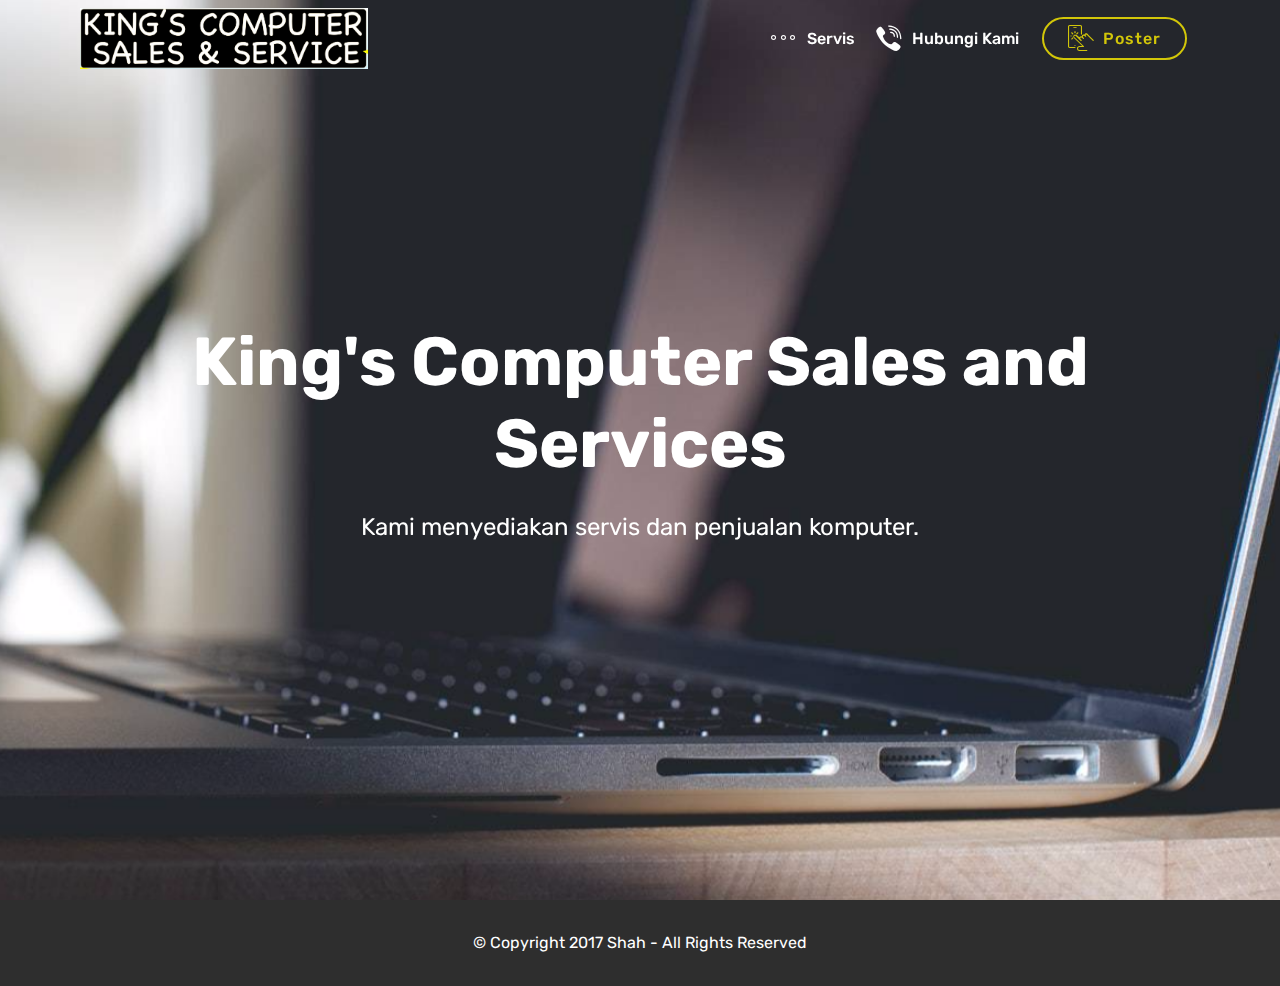
==== commit 4d6b591c: "create github pages" ====
--- a/index.html
+++ b/index.html
@@ -23,7 +23,7 @@
   
 </head>
 <body>
-<section class="menu cid-qDKO9ra7FM" once="menu" id="menu1-1" data-rv-view="328">
+<section class="menu cid-qDKO9ra7FM" once="menu" id="menu1-1" data-rv-view="384">
 
     
 
@@ -47,7 +47,7 @@
             </div>
         </div>
         <div class="collapse navbar-collapse" id="navbarSupportedContent">
-            <ul class="navbar-nav nav-dropdown nav-right" data-app-modern-menu="true"><li class="nav-item">
+            <ul class="navbar-nav nav-dropdown" data-app-modern-menu="true"><li class="nav-item">
                     <a class="nav-link link text-white display-4" href="page1.html"><span class="mbri-more-horizontal mbr-iconfont mbr-iconfont-btn"></span>
                         Servis</a>
                 </li>
@@ -55,12 +55,13 @@
                     <a class="nav-link link text-white display-4" href="page3.html"><span class="socicon socicon-viber mbr-iconfont mbr-iconfont-btn"></span>
                         Hubungi Kami</a>
                 </li></ul>
-            
+            <div class="navbar-buttons mbr-section-btn"><a class="btn btn-sm btn-success-outline display-4" href="https://mobirise.com"><span class="mbri-touch mbr-iconfont mbr-iconfont-btn"></span>
+                    Poster</a></div>
         </div>
     </nav>
 </section>
 
-<section class="engine"><a href="https://mobirise.co/i">build your own website</a></section><section class="cid-qDKNWltQVq mbr-fullscreen mbr-parallax-background" id="header2-0" data-rv-view="325">
+<section class="engine"><a href="https://mobirise.co/m">bootstrap table</a></section><section class="cid-qDKNWltQVq mbr-fullscreen mbr-parallax-background" id="header2-0" data-rv-view="381">
 
     
 
@@ -79,7 +80,7 @@
     
 </section>
 
-<section once="" class="cid-qDKVoZmRQa" id="footer6-9" data-rv-view="330">
+<section once="" class="cid-qDKVoZmRQa" id="footer6-9" data-rv-view="386">
 
     
 
--- a/assets/mobirise/css/mbr-additional.css
+++ b/assets/mobirise/css/mbr-additional.css
@@ -1593,10 +1593,6 @@
 .cid-qDKO9ra7FM .collapsed .navbar-collapse.show .navbar-nav .nav-item {
   clear: both;
 }
-.cid-qDKO9ra7FM .collapsed .navbar-collapse.collapsing .navbar-nav .nav-item:last-child,
-.cid-qDKO9ra7FM .collapsed .navbar-collapse.show .navbar-nav .nav-item:last-child {
-  margin-bottom: 1rem;
-}
 .cid-qDKO9ra7FM .collapsed .navbar-collapse.collapsing .navbar-buttons,
 .cid-qDKO9ra7FM .collapsed .navbar-collapse.show .navbar-buttons {
   text-align: center;
@@ -1691,10 +1687,6 @@
   .cid-qDKO9ra7FM .navbar-collapse.show .navbar-nav .nav-item {
     clear: both;
   }
-  .cid-qDKO9ra7FM .navbar-collapse.collapsing .navbar-nav .nav-item:last-child,
-  .cid-qDKO9ra7FM .navbar-collapse.show .navbar-nav .nav-item:last-child {
-    margin-bottom: 1rem;
-  }
   .cid-qDKO9ra7FM .navbar-collapse.collapsing .navbar-buttons,
   .cid-qDKO9ra7FM .navbar-collapse.show .navbar-buttons {
     text-align: center;
@@ -1990,10 +1982,6 @@
 .cid-qDKO9ra7FM .collapsed .navbar-collapse.show .navbar-nav .nav-item {
   clear: both;
 }
-.cid-qDKO9ra7FM .collapsed .navbar-collapse.collapsing .navbar-nav .nav-item:last-child,
-.cid-qDKO9ra7FM .collapsed .navbar-collapse.show .navbar-nav .nav-item:last-child {
-  margin-bottom: 1rem;
-}
 .cid-qDKO9ra7FM .collapsed .navbar-collapse.collapsing .navbar-buttons,
 .cid-qDKO9ra7FM .collapsed .navbar-collapse.show .navbar-buttons {
   text-align: center;
@@ -2088,10 +2076,6 @@
   .cid-qDKO9ra7FM .navbar-collapse.show .navbar-nav .nav-item {
     clear: both;
   }
-  .cid-qDKO9ra7FM .navbar-collapse.collapsing .navbar-nav .nav-item:last-child,
-  .cid-qDKO9ra7FM .navbar-collapse.show .navbar-nav .nav-item:last-child {
-    margin-bottom: 1rem;
-  }
   .cid-qDKO9ra7FM .navbar-collapse.collapsing .navbar-buttons,
   .cid-qDKO9ra7FM .navbar-collapse.show .navbar-buttons {
     text-align: center;
@@ -2418,10 +2402,6 @@
 .cid-qDKO9ra7FM .collapsed .navbar-collapse.show .navbar-nav .nav-item {
   clear: both;
 }
-.cid-qDKO9ra7FM .collapsed .navbar-collapse.collapsing .navbar-nav .nav-item:last-child,
-.cid-qDKO9ra7FM .collapsed .navbar-collapse.show .navbar-nav .nav-item:last-child {
-  margin-bottom: 1rem;
-}
 .cid-qDKO9ra7FM .collapsed .navbar-collapse.collapsing .navbar-buttons,
 .cid-qDKO9ra7FM .collapsed .navbar-collapse.show .navbar-buttons {
   text-align: center;
@@ -2516,10 +2496,6 @@
   .cid-qDKO9ra7FM .navbar-collapse.show .navbar-nav .nav-item {
     clear: both;
   }
-  .cid-qDKO9ra7FM .navbar-collapse.collapsing .navbar-nav .nav-item:last-child,
-  .cid-qDKO9ra7FM .navbar-collapse.show .navbar-nav .nav-item:last-child {
-    margin-bottom: 1rem;
-  }
   .cid-qDKO9ra7FM .navbar-collapse.collapsing .navbar-buttons,
   .cid-qDKO9ra7FM .navbar-collapse.show .navbar-buttons {
     text-align: center;
@@ -2834,10 +2810,6 @@
 .cid-qDLCKqcc13 .collapsed .navbar-collapse.show .navbar-nav .nav-item {
   clear: both;
 }
-.cid-qDLCKqcc13 .collapsed .navbar-collapse.collapsing .navbar-nav .nav-item:last-child,
-.cid-qDLCKqcc13 .collapsed .navbar-collapse.show .navbar-nav .nav-item:last-child {
-  margin-bottom: 1rem;
-}
 .cid-qDLCKqcc13 .collapsed .navbar-collapse.collapsing .navbar-buttons,
 .cid-qDLCKqcc13 .collapsed .navbar-collapse.show .navbar-buttons {
   text-align: center;
@@ -2932,10 +2904,6 @@
   .cid-qDLCKqcc13 .navbar-collapse.show .navbar-nav .nav-item {
     clear: both;
   }
-  .cid-qDLCKqcc13 .navbar-collapse.collapsing .navbar-nav .nav-item:last-child,
-  .cid-qDLCKqcc13 .navbar-collapse.show .navbar-nav .nav-item:last-child {
-    margin-bottom: 1rem;
-  }
   .cid-qDLCKqcc13 .navbar-collapse.collapsing .navbar-buttons,
   .cid-qDLCKqcc13 .navbar-collapse.show .navbar-buttons {
     text-align: center;
